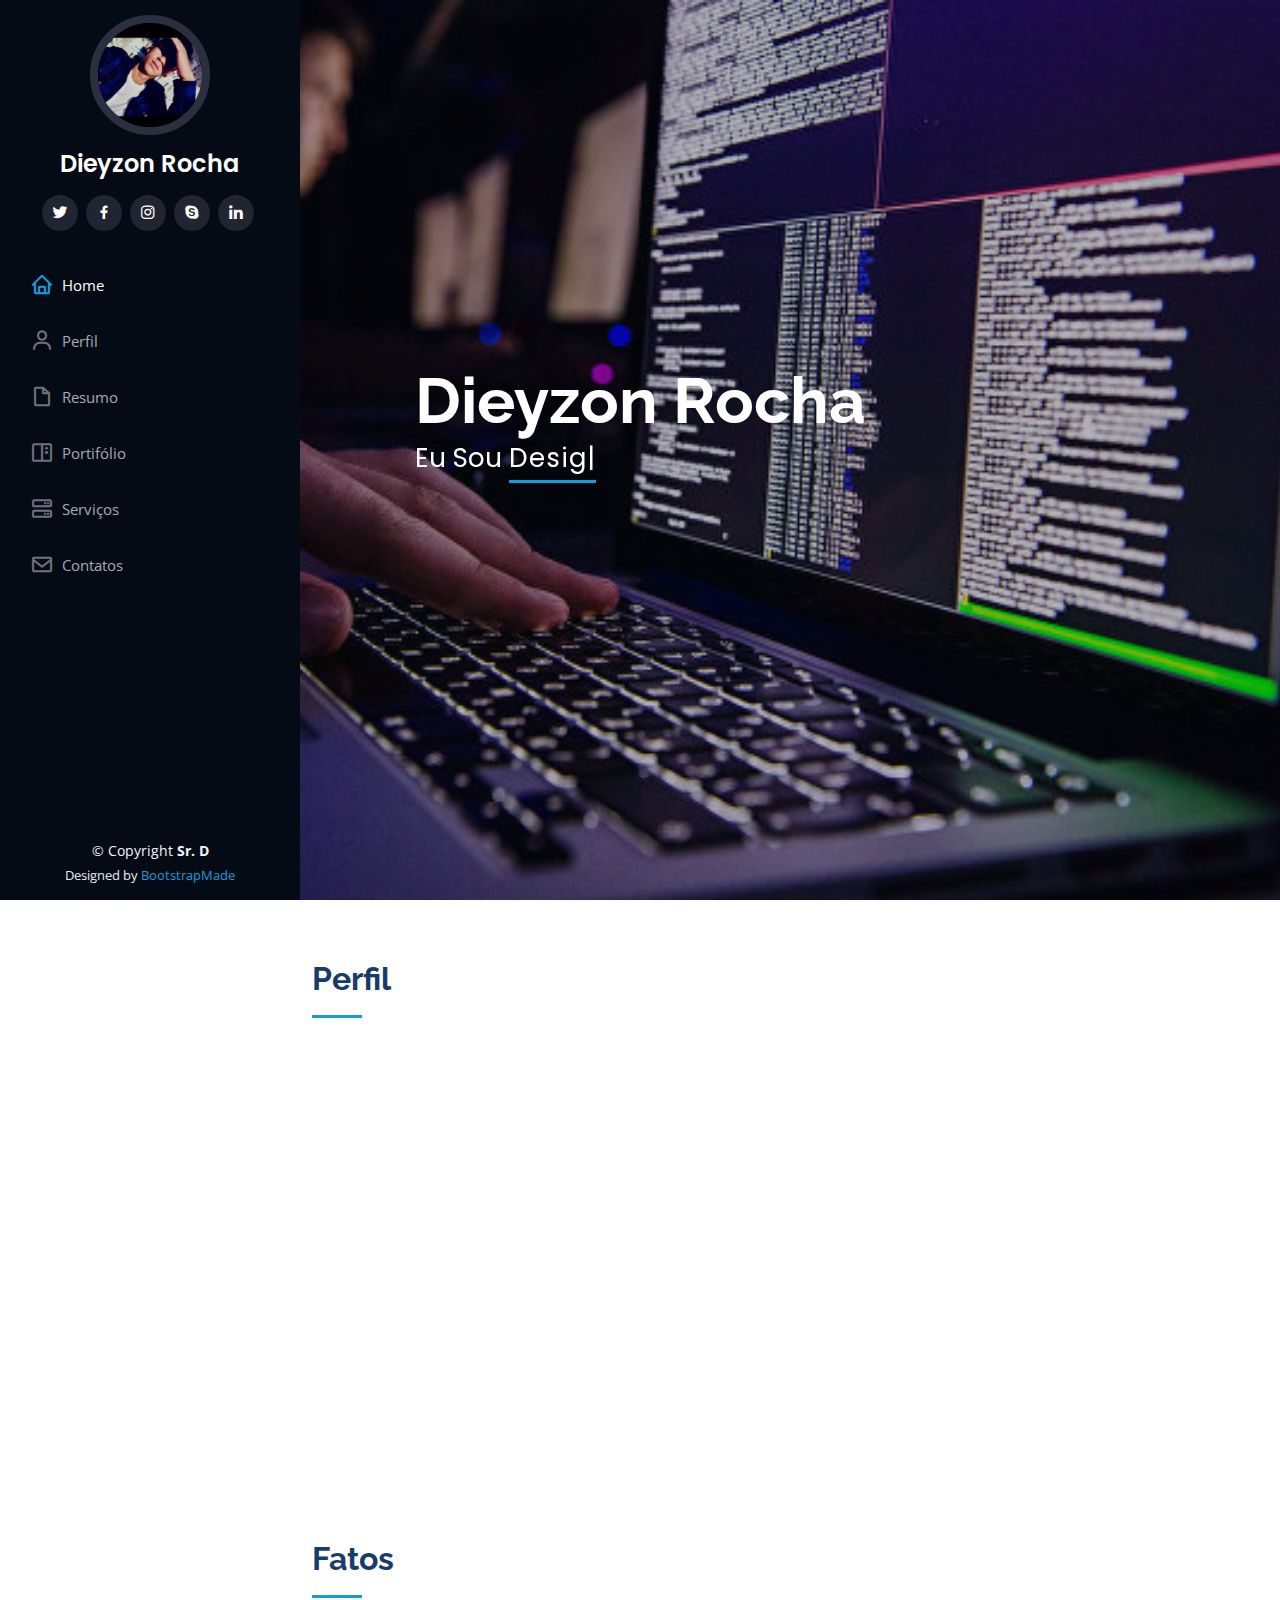
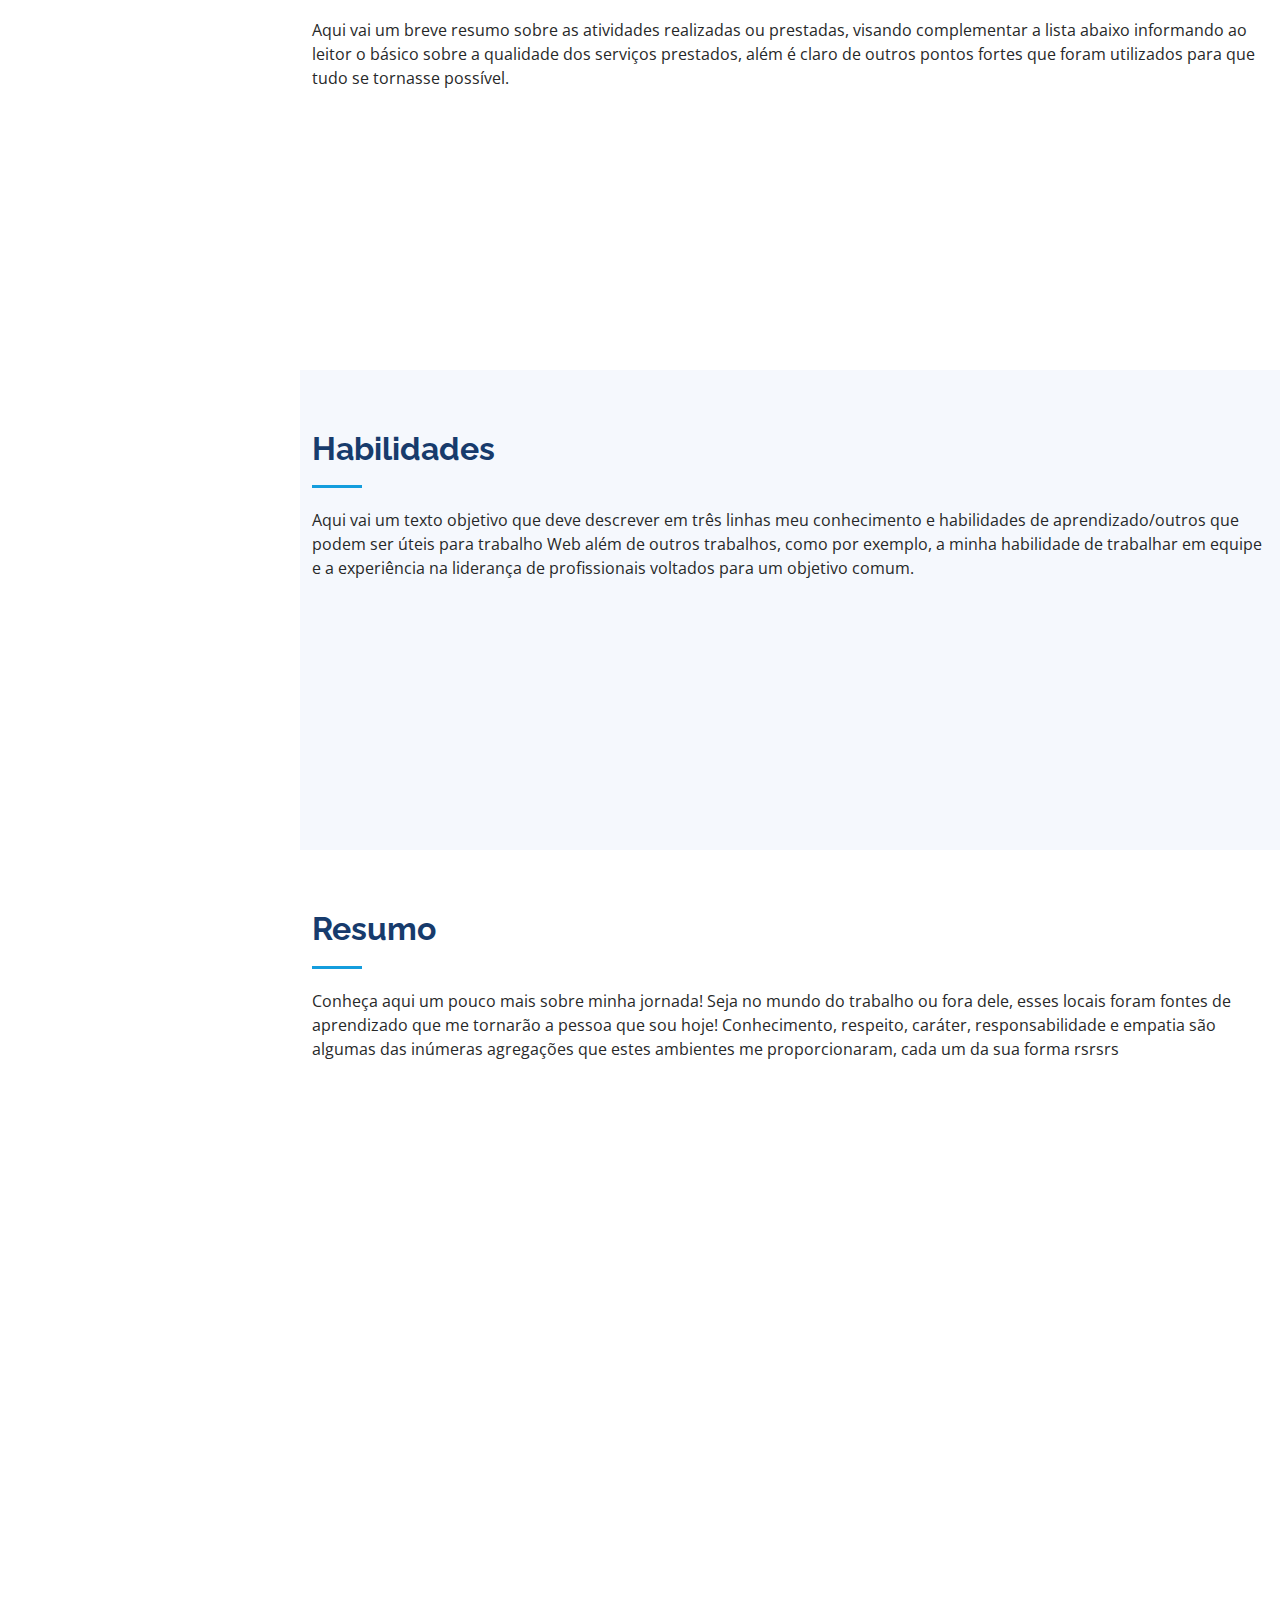
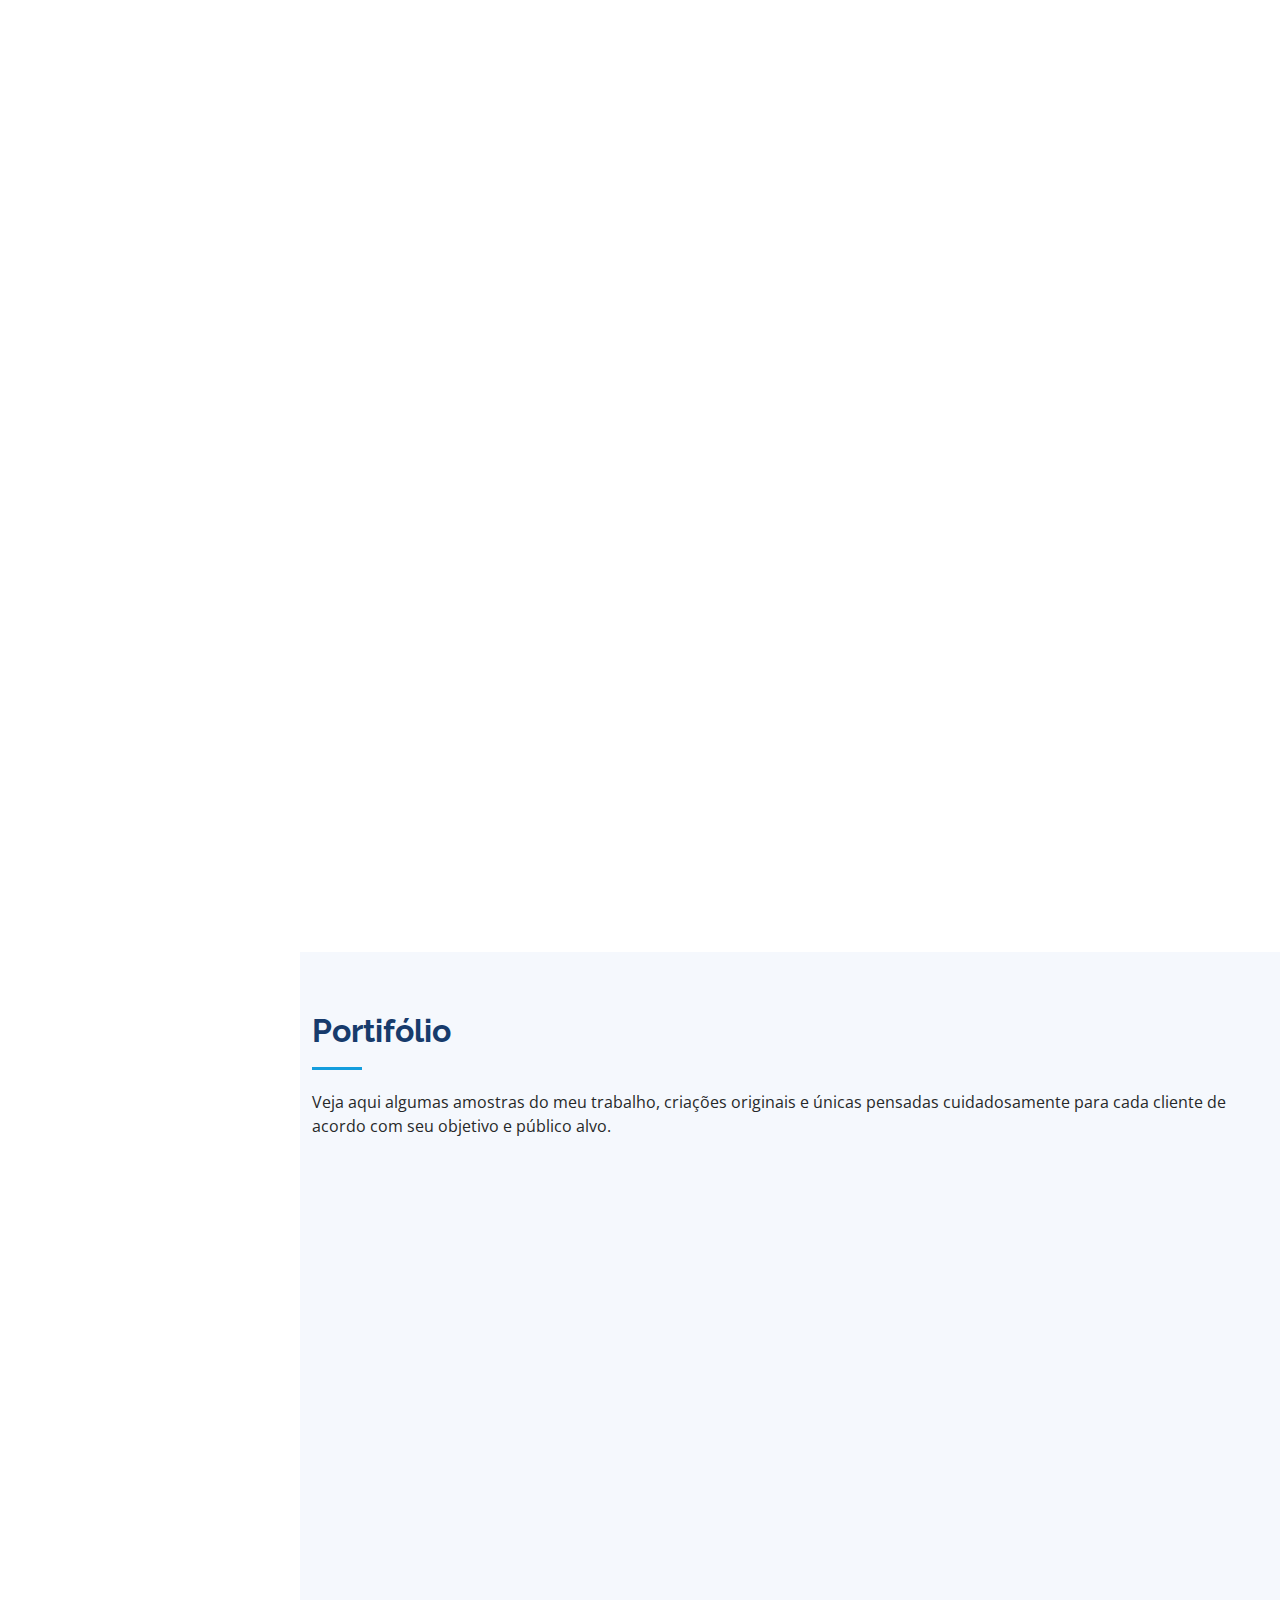
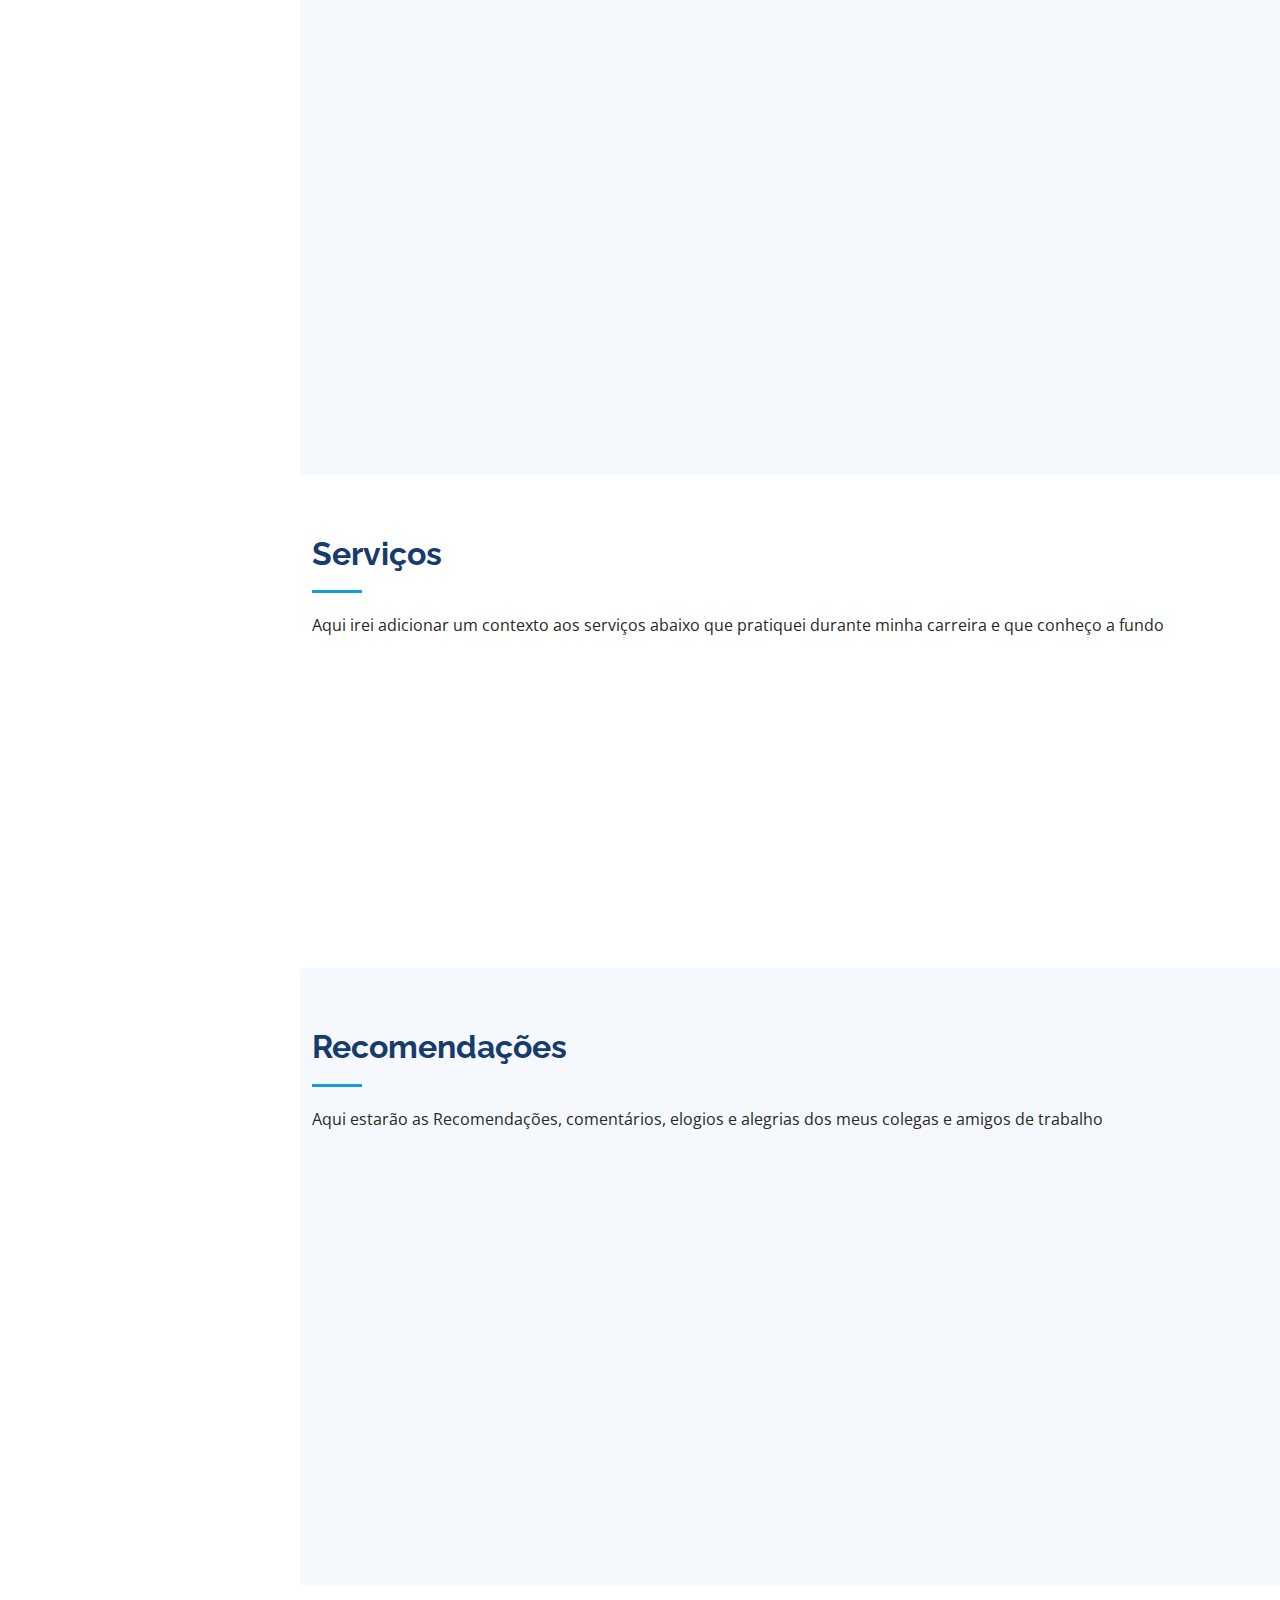
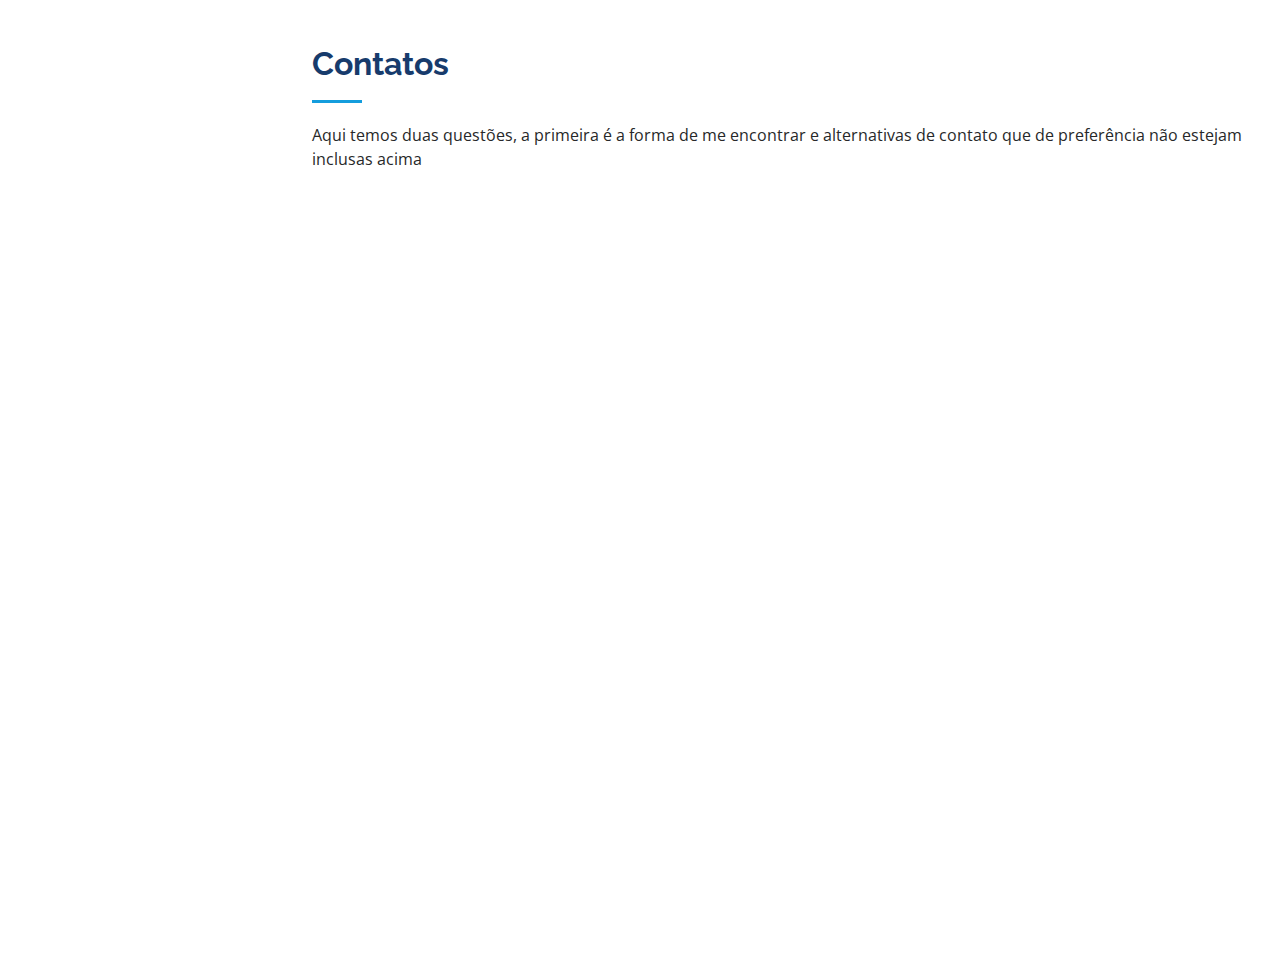
==== index.html @ 01ce3f2f "Update index.html" ====
<!DOCTYPE html>
<html lang="pt-br">

<head>
  <meta charset="utf-8">
  <meta content="width=device-width, initial-scale=1.0" name="viewport">

  <title>Portfolio - Sr. D</title>
  <meta content="" name="description">
  <meta content="" name="keywords">

  <!-- Favicons -->
  <link href="assets/img/favicon.png" rel="icon">
  <link href="assets/img/apple-touch-icon.png" rel="apple-touch-icon">

  <!-- Google Fonts -->
  <link href="https://fonts.googleapis.com/css?family=Open+Sans:300,300i,400,400i,600,600i,700,700i|Raleway:300,300i,400,400i,500,500i,600,600i,700,700i|Poppins:300,300i,400,400i,500,500i,600,600i,700,700i" rel="stylesheet">

  <!-- Vendor CSS Files -->
  <link href="assets/vendor/aos/aos.css" rel="stylesheet">
  <link href="assets/vendor/bootstrap/css/bootstrap.min.css" rel="stylesheet">
  <link href="assets/vendor/bootstrap-icons/bootstrap-icons.css" rel="stylesheet">
  <link href="assets/vendor/boxicons/css/boxicons.min.css" rel="stylesheet">
  <link href="assets/vendor/glightbox/css/glightbox.min.css" rel="stylesheet">
  <link href="assets/vendor/swiper/swiper-bundle.min.css" rel="stylesheet">

  <!-- Template Main CSS File -->
  <link href="assets/css/style.css" rel="stylesheet">

  <!-- =======================================================
  * Template Name: iPortfolio - v3.7.0
  * Template URL: https://bootstrapmade.com/iportfolio-bootstrap-portfolio-websites-template/
  * Author: BootstrapMade.com
  * License: https://bootstrapmade.com/license/
  ======================================================== -->
</head>

<body>

  <!-- ======= Mobile nav toggle button ======= -->
  <i class="bi bi-list mobile-nav-toggle d-xl-none"></i>

  <!-- ======= Header ======= -->
  <header id="header">
    <div class="d-flex flex-column">

      <div class="profile">
        <img src="assets/img/profile-img.jfif" alt="" class="img-fluid rounded-circle">
        <h1 class="text-light"><a href="index.html">Dieyzon Rocha</a></h1>
        <div class="social-links mt-3 text-center">
          <a href="#" class="twitter"><i class="bx bxl-twitter"></i></a>
          <a href="#" class="facebook"><i class="bx bxl-facebook"></i></a>
          <a href="#" class="instagram"><i class="bx bxl-instagram"></i></a>
          <a href="#" class="google-plus"><i class="bx bxl-skype"></i></a>
          <a href="#" class="linkedin"><i class="bx bxl-linkedin"></i></a>
        </div>
      </div>

      <nav id="navbar" class="nav-menu navbar">
        <ul>
          <li><a href="#hero" class="nav-link scrollto active"><i class="bx bx-home"></i> <span>Home</span></a></li>
          <li><a href="#about" class="nav-link scrollto"><i class="bx bx-user"></i> <span>Perfil</span></a></li>
          <li><a href="#resume" class="nav-link scrollto"><i class="bx bx-file-blank"></i> <span>Resumo</span></a></li>
          <li><a href="#portfolio" class="nav-link scrollto"><i class="bx bx-book-content"></i> <span>Portifólio</span></a></li>
          <li><a href="#services" class="nav-link scrollto"><i class="bx bx-server"></i> <span>Serviços</span></a></li>
          <li><a href="#contact" class="nav-link scrollto"><i class="bx bx-envelope"></i> <span>Contatos</span></a></li>
        </ul>
      </nav><!-- .nav-menu -->
    </div>
  </header><!-- End Header -->

  <!-- ======= Hero Section ======= -->
  <section id="hero" class="d-flex flex-column justify-content-center align-items-center">
    <div class="hero-container" data-aos="fade-in">
      <h1>Dieyzon Rocha</h1>
      <p>Eu Sou <span class="typed" data-typed-items="Designer, Programador, Freelancer, Fotográfo"></span></p>
    </div>
  </section><!-- End Hero -->

  <main id="main">

    <!-- ======= About Section ======= -->
    <section id="about" class="about">
      <div class="container">

        <div class="section-title">
          <h2>Perfil</h2>
          <p></p>
        </div>

        <div class="row">
          <div class="col-lg-4" data-aos="fade-right">
            <img src="assets/img/profile-img.jfif" class="img-fluid" alt="Profile">
          </div>
          <div class="col-lg-8 pt-4 pt-lg-0 content" data-aos="fade-left">
            <h3>UI/UX Designer &amp; Web Developer.</h3>
            <p class="fst-italic">
               Aqui vai um tópico sobre mim, algum ponto que vale ser resaltado ou objetivo 
            </p>
            <div class="row">
              <div class="col-lg-6">
                <ul>
                  <li><i class="bi bi-chevron-right"></i> <strong>Aniversário:</strong> <span>11 Jul 2000</span></li>
                  <li><i class="bi bi-chevron-right"></i> <strong>Website:</strong> <span>https://dieyzonrocha.github.io/DieyzonRocha/</span></li>
                  <li><i class="bi bi-chevron-right"></i> <strong>Telefone:</strong> <span>+55 61 99541 8162</span></li>
                  <li><i class="bi bi-chevron-right"></i> <strong>Cidade:</strong> <span>Brasilia-DF, BRA</span></li>
                </ul>
              </div>
              <div class="col-lg-6">
                <ul>
                  <li><i class="bi bi-chevron-right"></i> <strong>Idade:</strong> <span>21</span></li>
                  <li><i class="bi bi-chevron-right"></i> <strong>Grau:</strong> <span>Superior</span></li>
                  <li><i class="bi bi-chevron-right"></i> <strong>Email:</strong> <span>Dieyzon.rocha@gmail.com</span></li>
                  <li><i class="bi bi-chevron-right"></i> <strong>Freelancer:</strong> <span>Disponível</span></li>
                </ul>
              </div>
            </div>
            <p>
              Aqui vai um resumo sobre minha pessoa, algo que fique entre a linha do pessoal e profissional mas que seja impactante o suficiente
              para fazer com que a pessoa que esteja lendo tenha curiosidade em me conhecer melhor, tanto como pessoa quanto como profissional.
            </p>
          </div>
        </div>

      </div>
    </section><!-- End About Section -->

    <!-- ======= Facts Section ======= -->
    <section id="facts" class="facts">
      <div class="container">

        <div class="section-title">
          <h2>Fatos</h2>
          <p>Aqui vai um breve resumo sobre as atividades realizadas ou prestadas, visando complementar a lista abaixo 
            informando ao leitor o básico sobre a qualidade dos serviços prestados, 
            além é claro de outros pontos fortes que foram utilizados para que tudo se tornasse possível.
          </p>
        </div>

        <div class="row no-gutters">

          <div class="col-lg-3 col-md-6 d-md-flex align-items-md-stretch" data-aos="fade-up">
            <div class="count-box">
              <i class="bi bi-emoji-smile"></i>
              <span data-purecounter-start="0" data-purecounter-end="232" data-purecounter-duration="1" class="purecounter"></span>
              <p><strong>Clientes Atendidos</strong> no total se possível</p>
            </div>
          </div>

          <div class="col-lg-3 col-md-6 d-md-flex align-items-md-stretch" data-aos="fade-up" data-aos-delay="100">
            <div class="count-box">
              <i class="bi bi-journal-richtext"></i>
              <span data-purecounter-start="0" data-purecounter-end="21" data-purecounter-duration="1" class="purecounter"></span>
              <p><strong>Projetos</strong> quais tipos</p>
            </div>
          </div>

          <div class="col-lg-3 col-md-6 d-md-flex align-items-md-stretch" data-aos="fade-up" data-aos-delay="200">
            <div class="count-box">
              <i class="bi bi-headset"></i>
              <span data-purecounter-start="0" data-purecounter-end="5342" data-purecounter-duration="1" class="purecounter"></span>
              <p><strong>Horas de Suporte</strong> considerando todos os serviços</p>
            </div>
          </div>

          <div class="col-lg-3 col-md-6 d-md-flex align-items-md-stretch" data-aos="fade-up" data-aos-delay="300">
            <div class="count-box">
              <i class="bi bi-people"></i>
              <span data-purecounter-start="0" data-purecounter-end="12" data-purecounter-duration="1" class="purecounter"></span>
              <p><strong>Trabalhos concluídos</strong> web e outros</p>
            </div>
          </div>

        </div>

      </div>
    </section><!-- End Facts Section -->

    <!-- ======= Skills Section ======= -->
    <section id="skills" class="skills section-bg">
      <div class="container">

        <div class="section-title">
          <h2>Habilidades</h2>
          <p>Aqui vai um texto objetivo que deve descrever em três linhas meu conhecimento e habilidades de aprendizado/outros que podem ser úteis para trabalho Web
            além de outros trabalhos, como por exemplo, a minha habilidade de trabalhar em equipe e a experiência na liderança de profissionais voltados para um objetivo comum.
          </p>
        </div>

        <div class="row skills-content">

          <div class="col-lg-6" data-aos="fade-up">

            <div class="progress">
              <span class="skill">HTML <i class="val">100%</i></span>
              <div class="progress-bar-wrap">
                <div class="progress-bar" role="progressbar" aria-valuenow="100" aria-valuemin="0" aria-valuemax="100"></div>
              </div>
            </div>

            <div class="progress">
              <span class="skill">CSS <i class="val">90%</i></span>
              <div class="progress-bar-wrap">
                <div class="progress-bar" role="progressbar" aria-valuenow="90" aria-valuemin="0" aria-valuemax="100"></div>
              </div>
            </div>

            <div class="progress">
              <span class="skill">JavaScript <i class="val">65%</i></span>
              <div class="progress-bar-wrap">
                <div class="progress-bar" role="progressbar" aria-valuenow="65" aria-valuemin="0" aria-valuemax="100"></div>
              </div>
            </div>

          </div>

          <div class="col-lg-6" data-aos="fade-up" data-aos-delay="100">

            <div class="progress">
              <span class="skill">React<i class="val">80%</i></span>
              <div class="progress-bar-wrap">
                <div class="progress-bar" role="progressbar" aria-valuenow="80" aria-valuemin="0" aria-valuemax="100"></div>
              </div>
            </div>

            <div class="progress">
              <span class="skill">SQL/PHP <i class="val">40%</i></span>
              <div class="progress-bar-wrap">
                <div class="progress-bar" role="progressbar" aria-valuenow="40" aria-valuemin="0" aria-valuemax="100"></div>
              </div>
            </div>

            <div class="progress">
              <span class="skill">Gymp<i class="val">25%</i></span>
              <div class="progress-bar-wrap">
                <div class="progress-bar" role="progressbar" aria-valuenow="25" aria-valuemin="0" aria-valuemax="100"></div>
              </div>
            </div>

          </div>

        </div>

      </div>
    </section><!-- End Skills Section -->

    <!-- ======= Resume Section ======= -->
    <section id="resume" class="resume">
      <div class="container">

        <div class="section-title">
          <h2>Resumo</h2>
          <p>Conheça aqui um pouco mais sobre minha jornada! Seja no mundo do trabalho ou fora dele, esses locais foram fontes de aprendizado que me tornarão a pessoa que sou hoje!
            Conhecimento, respeito, caráter, responsabilidade e empatia são algumas das inúmeras agregações que estes ambientes me proporcionaram, cada um da sua forma rsrsrs
            
          </p>
        </div>

        <div class="row">
          <div class="col-lg-6" data-aos="fade-up">
            <h3 class="resume-title">Sumario</h3>
            <div class="resume-item pb-0">
              <h4>Dieyzon Rocha</h4>
              <p><em>Designer gráfico inovador e orientado a prazos, com mais de 3 anos de experiência projetando e desenvolvendo material de marketing digital/impresso centrado no usuário, desde o conceito inicial até a entrega final e polida" Ou algo assim</em></p>
              <ul>
                <li>SGAN 601 NORTE, Brasília - DF, BR</li>
                <li>(11) 99541-8162</li>
                <li>Dieyzon.rocha@gmail.com</li>
              </ul>
            </div>

            <h3 class="resume-title">Graduação</h3>
            <div class="resume-item">
              <h4>Ensino Superior &amp; Técnico</h4>
              <h5>2020 - 2023</h5>
              <p><em>Universidade Paulista - UNIP, Brasília, DF</em></p>
              <p>Cursando Análise e desenvolvendo de sistemas na UNIP - SP</p>
            </div>
            <div class="resume-item">
              <h4>Formação Profissional em Suporte Técnico &amp; Segurança de Redes</h4>
              <h5>2015 - 2017</h5>
              <p><em>Instituto Saber de educação, Brasília, DF</em></p>
              <p>Resumo básico sobre o aprendizado e as experiências vividas neste ambiente de aprendizado</p>
            </div>
            <div class="resume-item">
              <h4>Empreendedorismo &amp; Análise de mercado</h4>
              <h5>2010 - 2014</h5>
              <p><em>Mi, Rochester, NY</em></p>
              <p>Resumo básico sobre o aprendizado e as experiências vividas neste ambiente de aprendizado</p>
            </div>
          </div>
          <div class="col-lg-6" data-aos="fade-up" data-aos-delay="100">
            <h3 class="resume-title">Experiência Profissional</h3>
            <div class="resume-item">
              <h4>Técnico de produção</h4>
              <h5>2022 - Present</h5>
              <p><em>ATP Technology, Brasília, BR</em></p>
              <ul>
                <li>Sou responsável pelo monitoramento e suporte técnico de diversos "serviços/projetos" como COMP, SIAP, ICondutor e Parcele na hora - PNH</li>
                <li>Auxilio no reparo, organização e configuração dos servidores da empresa</li>
                <li>Monitoramento dos serviços COMP e SIAP, Suporte técnico nos servidores, Análise, 
                  desenvolvimento, help desk e treinamentos dentro dos programas ICondutor e PNH</li>
                <li>controle de patrimonial, parametrização de taxas, treinamentos, aquisição, envio, manutenção e controle de todos os equipamentos das unidades de
                  atendimento presencial, teste de integrações e monitoramento de transações</li>
              </ul>
            </div>
            <div class="resume-item">
              <h4>Help Desk</h4>
              <h5>2019 à 2021</h5>
              <p><em>Especialista em Suporte Técnico</em></p>
              <ul>
                <li>Realizar todo tipo de serviço que envolva computadores, montar, desmontar, reparar, condigurar e deixar o produto funcionando. </li> 
                <li> Realizar a compra, controle e acompanhamento de todos os equipamentos da área.</li>
                <li> Realizar acessos remotos sempre que necessário para solucionar problemas apresentados pelos programas e sistemas instalados em todos os pdv's de atendimento presencial espalhados pelo mundo.</li>
              </ul>
            </div>
            <div class="resume-item">
              <h4>Especialista em Suporte técnico</h4>
              <h5>2017 - 2018</h5>
              <p><em>Fundação Hemocento de Brasília - FHB, Brasília, BR</em></p>
              <ul>
                <li>Desenvolvi inúmeros programas de marketing (logotipos, folhetos, infográficos, apresentações e anúncios).</li>
                <li>Gerenciei até 5 projetos ou tarefas em um determinado momento sob pressão</li>
                <li>Recomendado e consultado por clientes sobre melhores e mais adequados componentes de hardware e software para diversos fins</li>
                <li>Criei mais de 10 apresentações e propostas orçamentárias por mês para a diretoria considerando diversos eventos</li>
              </ul>
            </dv>

          </div>
        </div>

      </div>
    </section><!-- End Resume Section -->

    <!-- ======= Portfolio Section ======= -->
    <section id="portfolio" class="portfolio section-bg">
      <div class="container">

        <div class="section-title">
          <h2>Portifólio</h2>
          <p>Veja aqui algumas amostras do meu trabalho, criações originais e únicas pensadas cuidadosamente para cada cliente de acordo com seu objetivo e público alvo.</p>
        </div>

        <div class="row" data-aos="fade-up">
          <div class="col-lg-12 d-flex justify-content-center">
            <ul id="portfolio-flters">
              <li data-filter="*" class="filter-active">TUDO</li>
              <li data-filter=".filter-app">Web Sites</li>
              <li data-filter=".filter-card">Landing Page's</li>
              <li data-filter=".filter-web">Formulários</li>
            </ul>
          </div>
        </div>

        <div class="row portfolio-container" data-aos="fade-up" data-aos-delay="100">

          <div class="col-lg-4 col-md-6 portfolio-item filter-app">
            <div class="portfolio-wrap">
              <img src="assets/img/portfolio/portfolio-1.jpg" class="img-fluid" alt="">
              <div class="portfolio-links">
                <a href="assets/img/portfolio/portfolio-1.jpg" data-gallery="portfolioGallery" class="portfolio-lightbox" title="App 1"><i class="bx bx-plus"></i></a>
                <a href="portfolio-details.html" title="Venha conhecer!"><i class="bx bx-link"></i></a>
              </div>
            </div>
          </div>

          <div class="col-lg-4 col-md-6 portfolio-item filter-web">
            <div class="portfolio-wrap">
              <img src="assets/img/portfolio/portfolio-2.jpg" class="img-fluid" alt="">
              <div class="portfolio-links">
                <a href="assets/img/portfolio/portfolio-2.jpg" data-gallery="portfolioGallery" class="portfolio-lightbox" title="Web 3"><i class="bx bx-plus"></i></a>
                <a href="portfolio-details.html" title="Se encante!"><i class="bx bx-link"></i></a>
              </div>
            </div>
          </div>

          <div class="col-lg-4 col-md-6 portfolio-item filter-app">
            <div class="portfolio-wrap">
              <img src="assets/img/portfolio/portfolio-3.jpg" class="img-fluid" alt="">
              <div class="portfolio-links">
                <a href="assets/img/portfolio/portfolio-3.jpg" data-gallery="portfolioGallery" class="portfolio-lightbox" title="App 2"><i class="bx bx-plus"></i></a>
                <a href="portfolio-details.html" title="Veja mais a fundo!"><i class="bx bx-link"></i></a>
              </div>
            </div>
          </div>

          <div class="col-lg-4 col-md-6 portfolio-item filter-card">
            <div class="portfolio-wrap">
              <img src="assets/img/portfolio/portfolio-4.jpg" class="img-fluid" alt="">
              <div class="portfolio-links">
                <a href="assets/img/portfolio/portfolio-4.jpg" data-gallery="portfolioGallery" class="portfolio-lightbox" title="Card 2"><i class="bx bx-plus"></i></a>
                <a href="portfolio-details.html" title="Surpreenda-se!"><i class="bx bx-link"></i></a>
              </div>
            </div>
          </div>

          <div class="col-lg-4 col-md-6 portfolio-item filter-web">
            <div class="portfolio-wrap">
              <img src="assets/img/portfolio/portfolio-5.jpg" class="img-fluid" alt="">
              <div class="portfolio-links">
                <a href="assets/img/portfolio/portfolio-5.jpg" data-gallery="portfolioGallery" class="portfolio-lightbox" title="Web 2"><i class="bx bx-plus"></i></a>
                <a href="portfolio-details.html" title="Devo clicar ?"><i class="bx bx-link"></i></a>
              </div>
            </div>
          </div>

          <div class="col-lg-4 col-md-6 portfolio-item filter-app">
            <div class="portfolio-wrap">
              <img src="assets/img/portfolio/portfolio-6.jpg" class="img-fluid" alt="">
              <div class="portfolio-links">
                <a href="assets/img/portfolio/portfolio-6.jpg" data-gallery="portfolioGallery" class="portfolio-lightbox" title="App 3"><i class="bx bx-plus"></i></a>
                <a href="portfolio-details.html" title="Gostou desse ?"><i class="bx bx-link"></i></a>
              </div>
            </div>
          </div>

          <div class="col-lg-4 col-md-6 portfolio-item filter-card">
            <div class="portfolio-wrap">
              <img src="assets/img/portfolio/portfolio-7.jpg" class="img-fluid" alt="">
              <div class="portfolio-links">
                <a href="assets/img/portfolio/portfolio-7.jpg" data-gallery="portfolioGallery" class="portfolio-lightbox" title="Card 1"><i class="bx bx-plus"></i></a>
                <a href="portfolio-details.html" title="Interessante..."><i class="bx bx-link"></i></a>
              </div>
            </div>
          </div>

          <div class="col-lg-4 col-md-6 portfolio-item filter-card">
            <div class="portfolio-wrap">
              <img src="assets/img/portfolio/portfolio-8.jpg" class="img-fluid" alt="">
              <div class="portfolio-links">
                <a href="assets/img/portfolio/portfolio-8.jpg" data-gallery="portfolioGallery" class="portfolio-lightbox" title="Card 3"><i class="bx bx-plus"></i></a>
                <a href="portfolio-details.html" title="Tire sua dúvida"><i class="bx bx-link"></i></a>
              </div>
            </div>
          </div>

          <div class="col-lg-4 col-md-6 portfolio-item filter-web">
            <div class="portfolio-wrap">
              <img src="assets/img/portfolio/portfolio-9.jpg" class="img-fluid" alt="">
              <div class="portfolio-links">
                <a href="assets/img/portfolio/portfolio-9.jpg" data-gallery="portfolioGallery" class="portfolio-lightbox" title="Web 3"><i class="bx bx-plus"></i></a>
                <a href="portfolio-details.html" title="Gosta do que vê ?"><i class="bx bx-link"></i></a>
              </div>
            </div>
          </div>

        </div>

      </div>
    </section><!-- End Portfolio Section -->

    <!-- ======= Services Section ======= -->
    <section id="services" class="services">
      <div class="container">

        <div class="section-title">
          <h2>Serviços</h2>
          <p>Aqui irei adicionar um contexto aos serviços abaixo que pratiquei durante minha carreira e que conheço a fundo</p>
        </div>

        <div class="row">
          <div class="col-lg-4 col-md-6 icon-box" data-aos="fade-up">
            <div class="icon"><i class="bi bi-briefcase"></i></div>
            <h4 class="title"><a href="">Serviço prestado</a></h4>
            <p class="description">Descrição das atividades específicas ligadas a esse serviço</p>
          </div>
          <div class="col-lg-4 col-md-6 icon-box" data-aos="fade-up" data-aos-delay="100">
            <div class="icon"><i class="bi bi-card-checklist"></i></div>
            <h4 class="title"><a href="">Dolor Sitema</a></h4>
            <p class="description">Descrição das atividades específicas ligadas a esse serviço</p>
          </div>
          <div class="col-lg-4 col-md-6 icon-box" data-aos="fade-up" data-aos-delay="200">
            <div class="icon"><i class="bi bi-bar-chart"></i></div>
            <h4 class="title"><a href="">Sed ut perspiciatis</a></h4>
            <p class="description">Descrição das atividades específicas ligadas a esse serviço</p>
          </div>
          <div class="col-lg-4 col-md-6 icon-box" data-aos="fade-up" data-aos-delay="300">
            <div class="icon"><i class="bi bi-binoculars"></i></div>
            <h4 class="title"><a href="">Magni Dolores</a></h4>
            <p class="description">Descrição das atividades específicas ligadas a esse serviço</p>
          </div>
          <div class="col-lg-4 col-md-6 icon-box" data-aos="fade-up" data-aos-delay="400">
            <div class="icon"><i class="bi bi-brightness-high"></i></div>
            <h4 class="title"><a href="">Nemo Enim</a></h4>
            <p class="description">Descrição das atividades específicas ligadas a esse serviço</p>
          </div>
          <div class="col-lg-4 col-md-6 icon-box" data-aos="fade-up" data-aos-delay="500">
            <div class="icon"><i class="bi bi-calendar4-week"></i></div>
            <h4 class="title"><a href="">Eiusmod Tempor</a></h4>
            <p class="description">Descrição das atividades específicas ligadas a esse serviço</p>
          </div>
        </div>

      </div>
    </section><!-- End Services Section -->

    <!-- ======= Testimonials Section ======= -->
    <section id="testimonials" class="testimonials section-bg">
      <div class="container">

        <div class="section-title">
          <h2>Recomendações</h2>
          <p>Aqui estarão as Recomendações, comentários, elogios e alegrias dos meus colegas e amigos de trabalho</p>
        </div>

        <div class="testimonials-slider swiper" data-aos="fade-up" data-aos-delay="100">
          <div class="swiper-wrapper">

            <div class="swiper-slide">
              <div class="testimonial-item" data-aos="fade-up">
                <p>
                  <i class="bx bxs-quote-alt-left quote-icon-left"></i>
                  Aqui vai a avaliação da pessoa sobre meu trabalho
                  <i class="bx bxs-quote-alt-right quote-icon-right"></i>
                </p>
                <img src="assets/img/testimonials/Moí-1.jpg" class="testimonial-img" alt="">
                <h3>Moises Alves</h3>
                <h4>Ceo &amp; Syon</h4>
              </div>
            </div><!-- End testimonial item -->

            <div class="swiper-slide">
              <div class="testimonial-item" data-aos="fade-up" data-aos-delay="100">
                <p>
                  <i class="bx bxs-quote-alt-left quote-icon-left"></i>
                  Aqui vai a avaliação da pessoa sobre meu trabalho
                  <i class="bx bxs-quote-alt-right quote-icon-right"></i>
                </p>
                <img src="assets/img/testimonials/testimonials-2.jpg" class="testimonial-img" alt="">
                <h3>Sara Wilsson</h3>
                <h4>Designer</h4>
              </div>
            </div><!-- End testimonial item -->

            <div class="swiper-slide">
              <div class="testimonial-item" data-aos="fade-up" data-aos-delay="200">
                <p>
                  <i class="bx bxs-quote-alt-left quote-icon-left"></i>
                  Aqui vai a avaliação da pessoa sobre meu trabalho
                  <i class="bx bxs-quote-alt-right quote-icon-right"></i>
                </p>
                <img src="assets/img/testimonials/testimonials-3.jpg" class="testimonial-img" alt="">
                <h3>Jena Karlis</h3>
                <h4>Store Owner</h4>
              </div>
            </div><!-- End testimonial item -->

            <div class="swiper-slide">
              <div class="testimonial-item" data-aos="fade-up" data-aos-delay="300">
                <p>
                  <i class="bx bxs-quote-alt-left quote-icon-left"></i>
                  Aqui vai a avaliação da pessoa sobre meu trabalho
                  <i class="bx bxs-quote-alt-right quote-icon-right"></i>
                </p>
                <img src="assets/img/testimonials/testimonials-4.jpg" class="testimonial-img" alt="">
                <h3>Matt Brandon</h3>
                <h4>Freelancer</h4>
              </div>
            </div><!-- End testimonial item -->

            <div class="swiper-slide">
              <div class="testimonial-item" data-aos="fade-up" data-aos-delay="400">
                <p>
                  <i class="bx bxs-quote-alt-left quote-icon-left"></i>
                  Aqui vai a avaliação da pessoa sobre meu trabalho
                  <i class="bx bxs-quote-alt-right quote-icon-right"></i>
                </p>
                <img src="assets/img/testimonials/testimonials-5.jpg" class="testimonial-img" alt="">
                <h3>John Larson</h3>
                <h4>Entrepreneur</h4>
              </div>
            </div><!-- End testimonial item -->

          </div>
          <div class="swiper-pagination"></div>
        </div>

      </div>
    </section><!-- End Testimonials Section -->

    <!-- ======= Contact Section ======= -->
    <section id="contact" class="contact">
      <div class="container">

        <div class="section-title">
          <h2>Contatos</h2>
          <p>Aqui temos duas questões, a primeira é a forma de me encontrar e alternativas de contato que de preferência não estejam inclusas acima</p>
        </div>

        <div class="row" data-aos="fade-in">

          <div class="col-lg-5 d-flex align-items-stretch">
            <div class="info">
              <div class="address">
                <i class="bi bi-geo-alt"></i>
                <h4>Endereço:</h4>
                <p>A108 Adam Street, New York, NY 535022</p>
              </div>

              <div class="email">
                <i class="bi bi-envelope"></i>
                <h4>Email:</h4>
                <p>dieyzon.rocha@gmail.com</p>
              </div>

              <div class="phone">
                <i class="bi bi-phone"></i>
                <h4>Cell:</h4>
                <p>+55 61 99541 8162</p>
              </div>

              <iframe src="https://www.google.com/maps/embed?pb=!1m14!1m8!1m3!1d12097.433213460943!2d-74.0062269!3d40.7101282!3m2!1i1024!2i768!4f13.1!3m3!1m2!1s0x0%3A0xb89d1fe6bc499443!2sDowntown+Conference+Center!5e0!3m2!1smk!2sbg!4v1539943755621" frameborder="0" style="border:0; width: 100%; height: 290px;" allowfullscreen></iframe>
            </div>

          </div>

          <div class="col-lg-7 mt-5 mt-lg-0 d-flex align-items-stretch">
            <form action="forms/contact.php" method="post" role="form" class="php-email-form">
              <div class="row">
                <div class="form-group col-md-6">
                  <label for="name">Seu Nome</label>
                  <input type="text" name="name" class="form-control" id="name" required>
                </div>
                <div class="form-group col-md-6">
                  <label for="name">Seu Email</label>
                  <input type="email" class="form-control" name="email" id="email" required>
                </div>
              </div>
              <div class="form-group">
                <label for="name">Assunto</label>
                <input type="text" class="form-control" name="subject" id="subject" required>
              </div>
              <div class="form-group">
                <label for="name">Mensagem</label>
                <textarea class="form-control" name="message" rows="10" required></textarea>
              </div>
              <div class="my-3">
                <div class="loading">Carregando</div>
                <div class="error-message"></div>
                <div class="sent-message">Sua mensagem foi enviada. Gratidão!</div>
              </div>
              <div class="text-center"><button type="submit">Enviar Mensagem</button></div>
            </form>
          </div>

        </div>

      </div>
    </section><!-- End Contact Section -->

  </main><!-- End #main -->

  <!-- ======= Footer ======= -->
  <footer id="footer">
    <div class="container">
      <div class="copyright">
        &copy; Copyright <strong><span>Sr. D</span></strong>
      </div>
      <div class="credits">
        <!-- All the links in the footer should remain intact. -->
        <!-- You can delete the links only if you purchased the pro version. -->
        <!-- Licensing information: https://bootstrapmade.com/license/ -->
        <!-- Purchase the pro version with working PHP/AJAX contact form: https://bootstrapmade.com/iportfolio-bootstrap-portfolio-websites-template/ -->
        Designed by <a href="https://bootstrapmade.com/">BootstrapMade</a>
      </div>
    </div>
  </footer><!-- End  Footer -->

  <a href="#" class="back-to-top d-flex align-items-center justify-content-center"><i class="bi bi-arrow-up-short"></i></a>

  <!-- Vendor JS Files -->
  <script src="assets/vendor/purecounter/purecounter.js"></script>
  <script src="assets/vendor/aos/aos.js"></script>
  <script src="assets/vendor/bootstrap/js/bootstrap.bundle.min.js"></script>
  <script src="assets/vendor/glightbox/js/glightbox.min.js"></script>
  <script src="assets/vendor/isotope-layout/isotope.pkgd.min.js"></script>
  <script src="assets/vendor/swiper/swiper-bundle.min.js"></script>
  <script src="assets/vendor/typed.js/typed.min.js"></script>
  <script src="assets/vendor/waypoints/noframework.waypoints.js"></script>
  <script src="assets/vendor/php-email-form/validate.js"></script>

  <!-- Template Main JS File -->
  <script src="assets/js/main.js"></script>

</body>

</html>
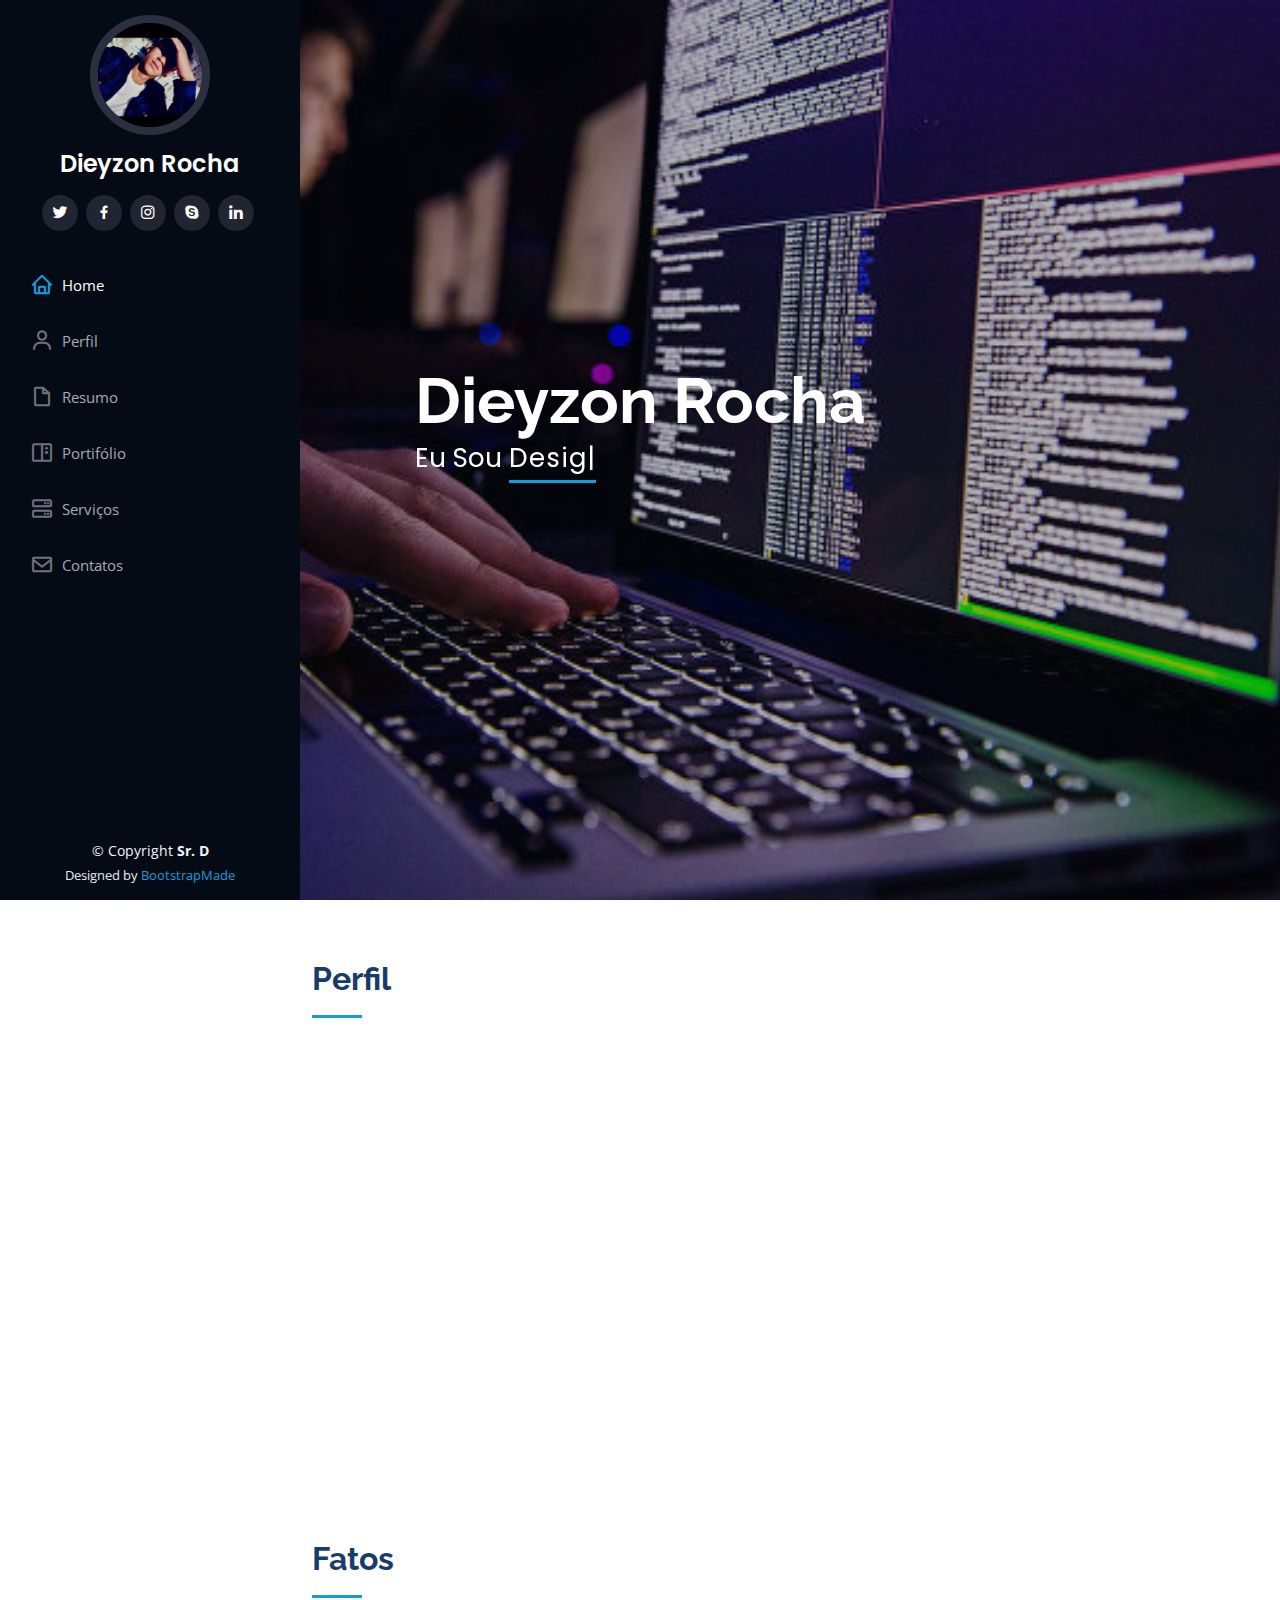
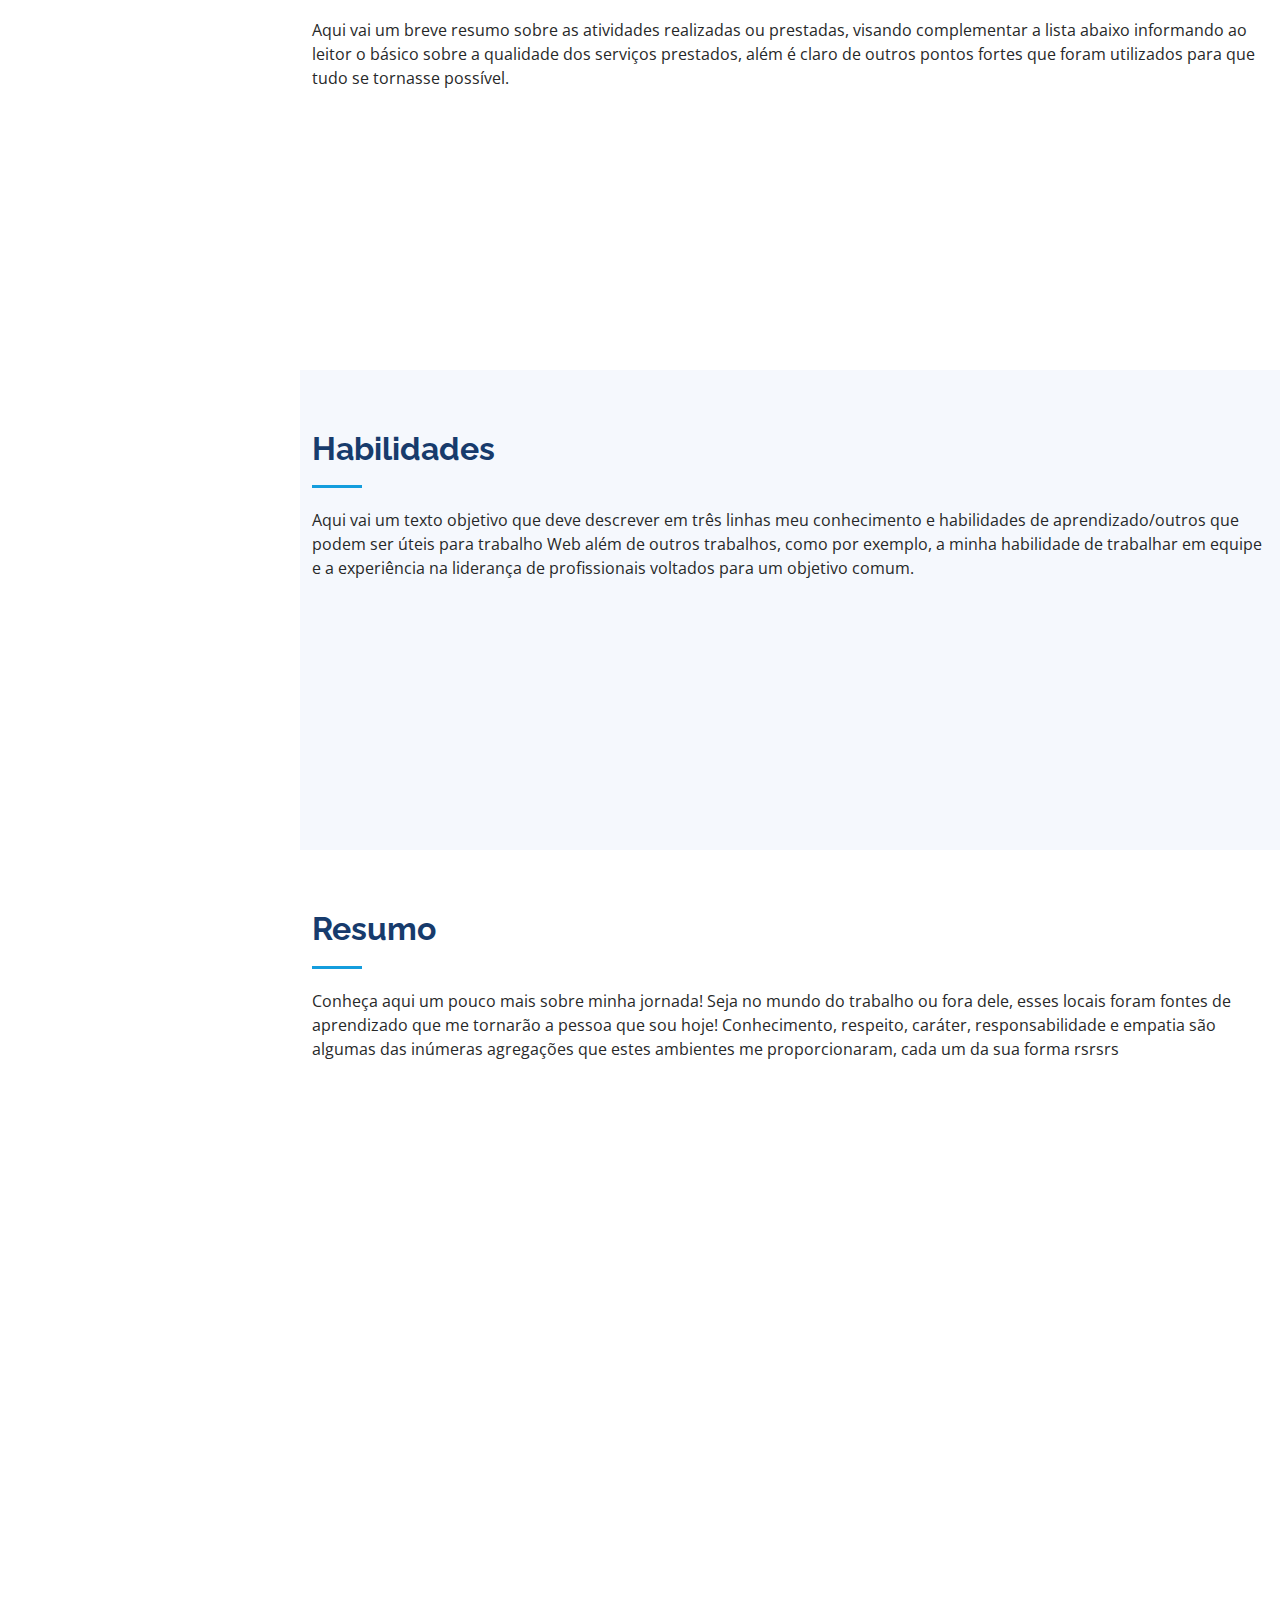
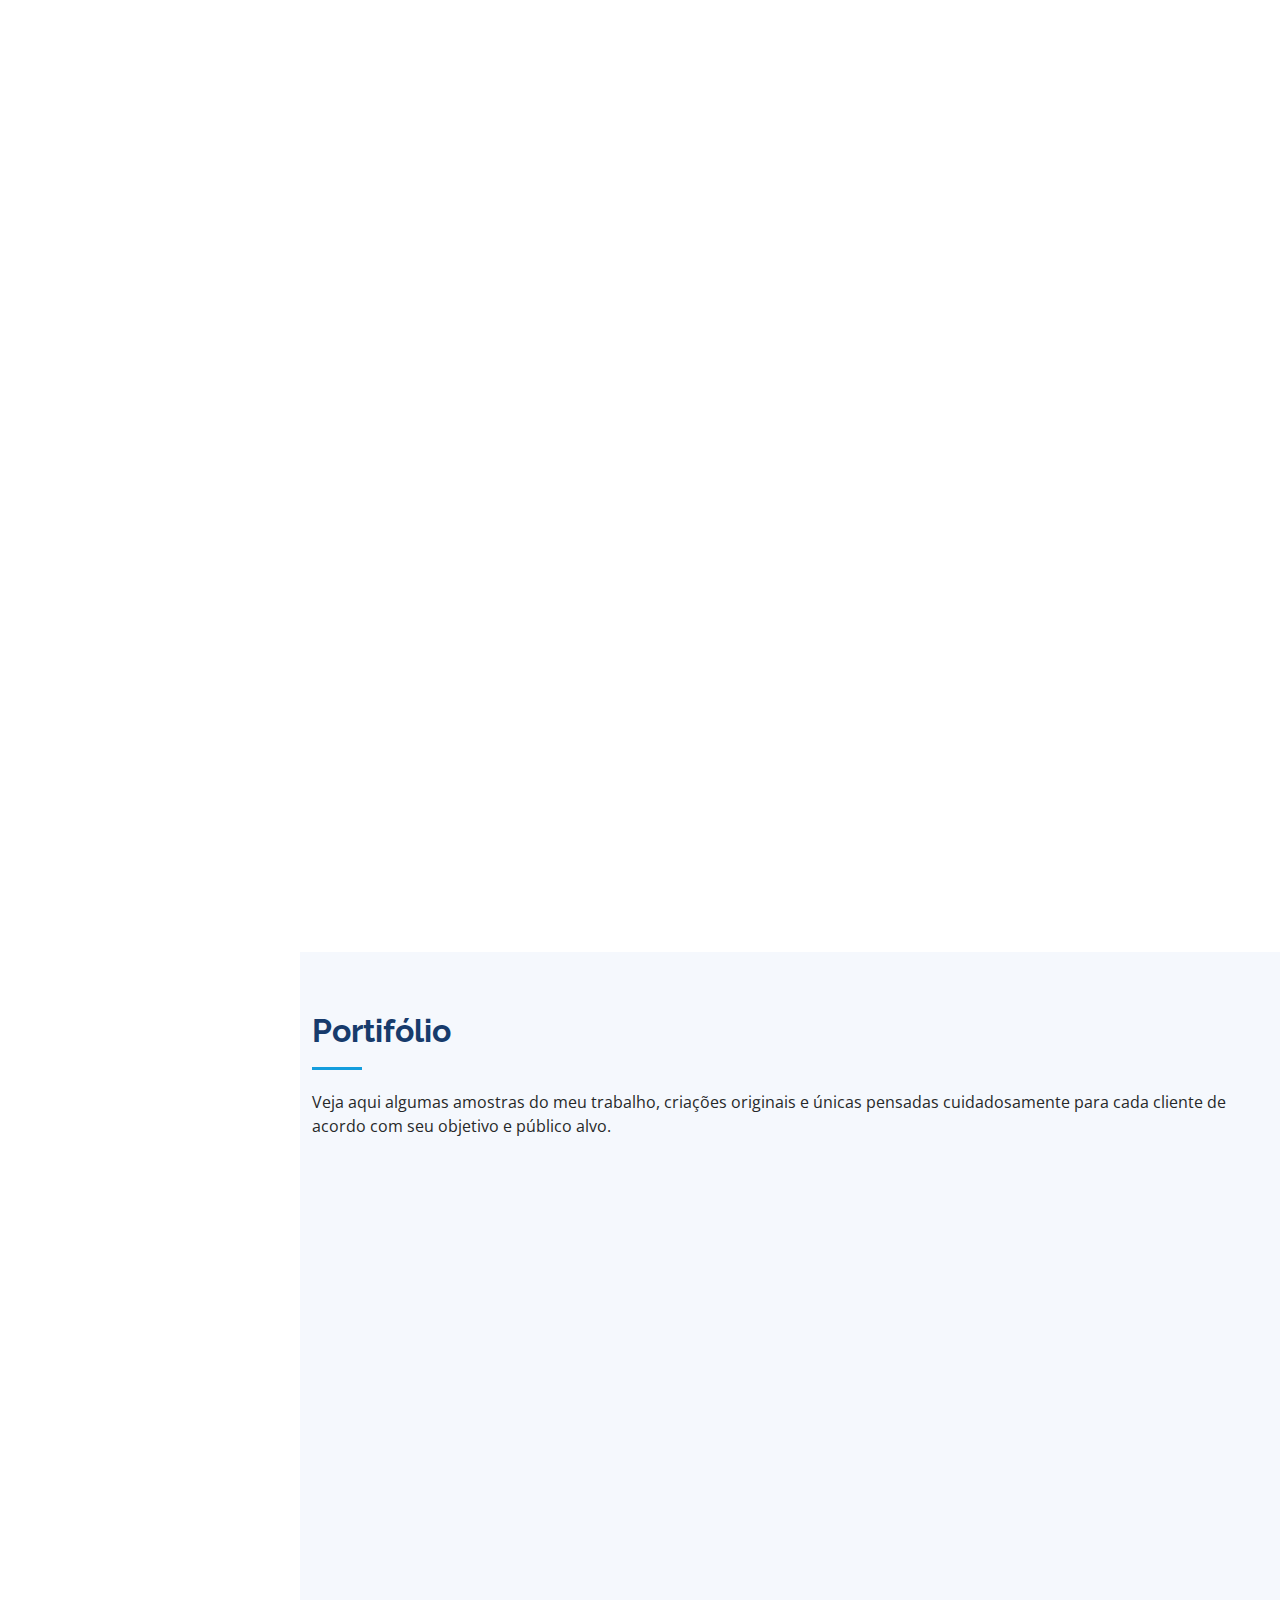
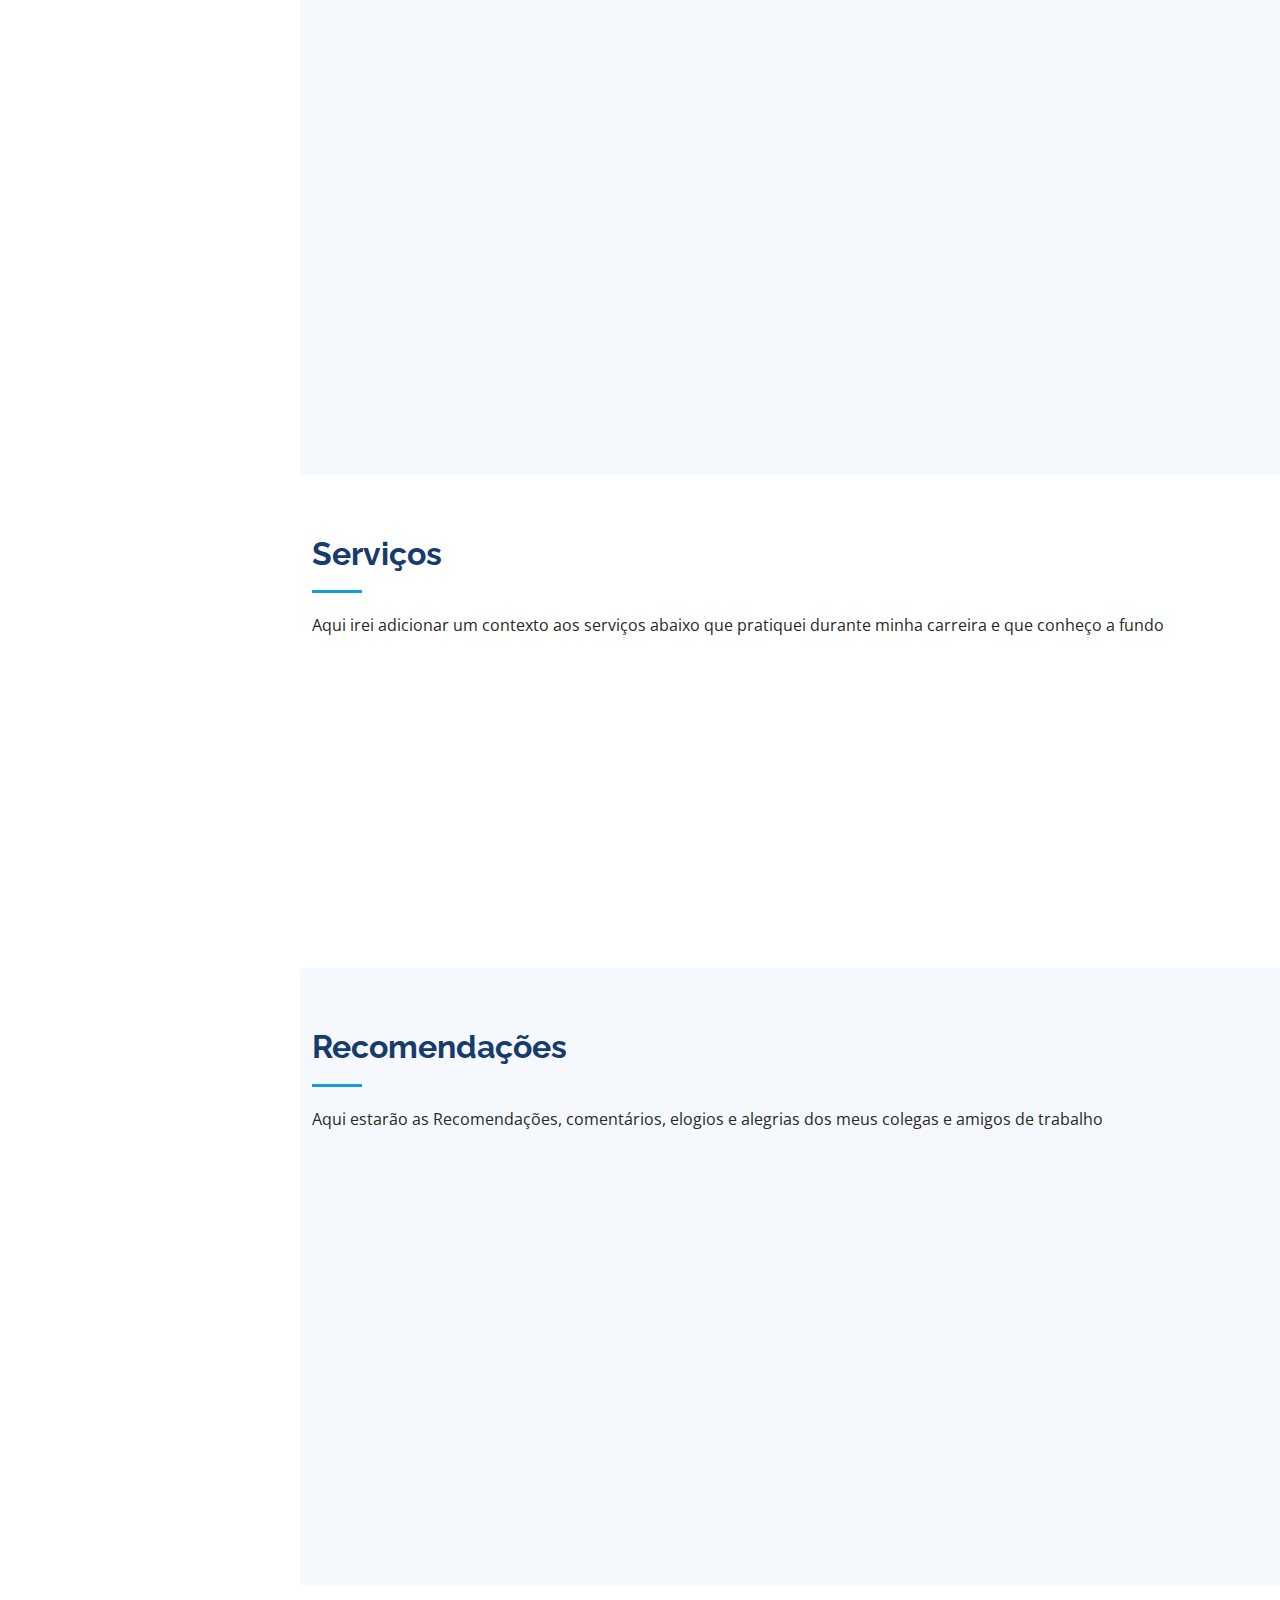
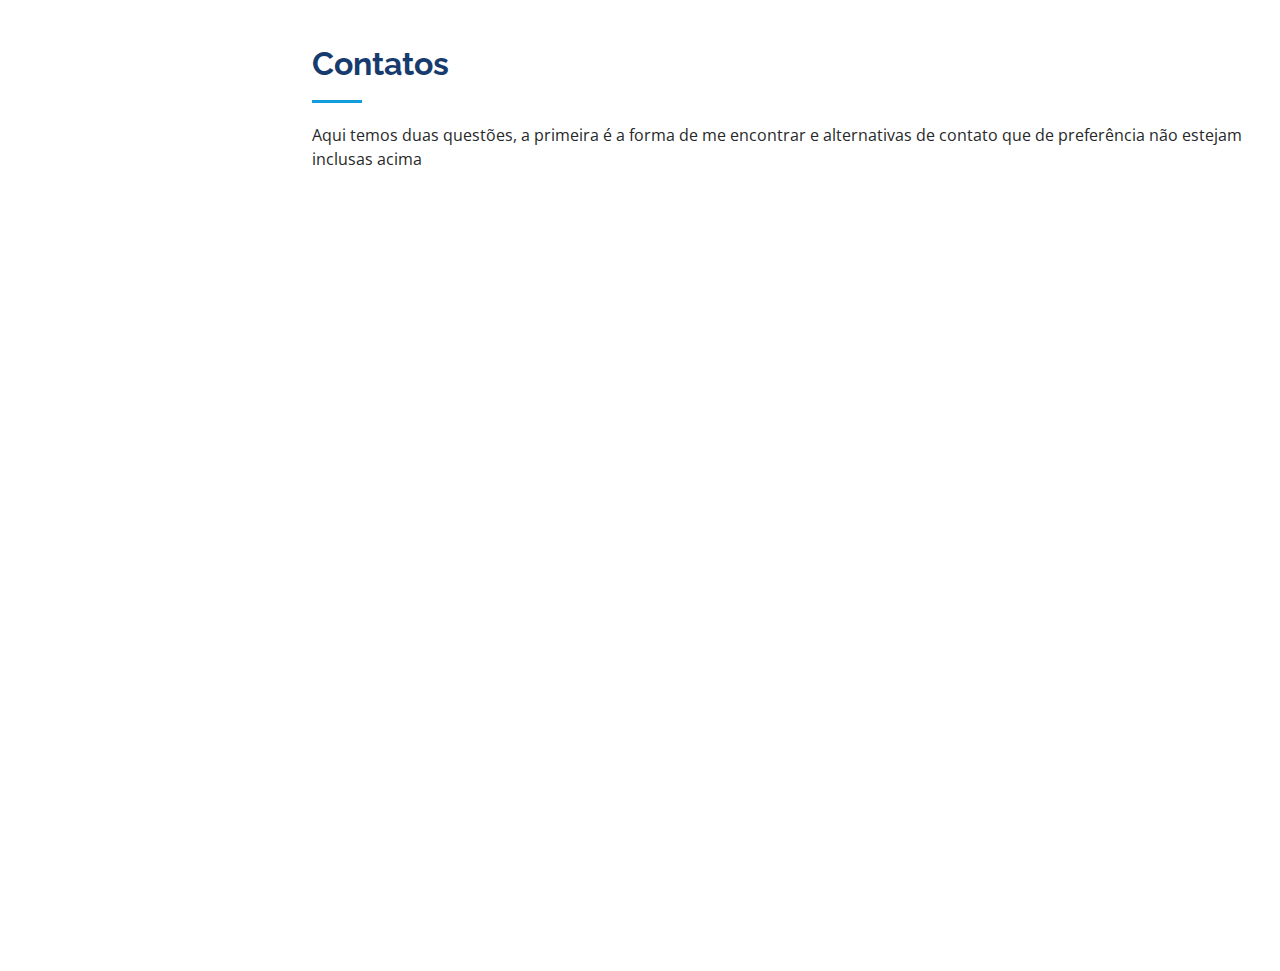
==== commit 2004ea04: "Update index.html" ====
--- a/index.html
+++ b/index.html
@@ -261,9 +261,9 @@
             <h3 class="resume-title">Sumario</h3>
             <div class="resume-item pb-0">
               <h4>Dieyzon Rocha</h4>
-              <p><em>Designer gráfico inovador e orientado a prazos, com mais de 3 anos de experiência projetando e desenvolvendo material de marketing digital/impresso centrado no usuário, desde o conceito inicial até a entrega final e polida" Ou algo assim</em></p>
+              <p><em>Especialista em realizar treinamentos inovadores e orientados a prazos, com mais de 3 anos de experiência projetando e desenvolvendo material de orientação centrado nos colaboradores!"</em></p>
               <ul>
-                <li>SGAN 601 NORTE, Brasília - DF, BR</li>
+                <li>ATP Tecnologia - SGAN Quadra 601 Conjunto 1 - Asa Norte, Brasília - DF</li>
                 <li>(11) 99541-8162</li>
                 <li>Dieyzon.rocha@gmail.com</li>
               </ul>
@@ -285,7 +285,7 @@
             <div class="resume-item">
               <h4>Empreendedorismo &amp; Análise de mercado</h4>
               <h5>2010 - 2014</h5>
-              <p><em>Mi, Rochester, NY</em></p>
+              <p><em>Microsoft Learning - EAD</em></p>
               <p>Resumo básico sobre o aprendizado e as experiências vividas neste ambiente de aprendizado</p>
             </div>
           </div>
@@ -593,8 +593,8 @@
             <div class="info">
               <div class="address">
                 <i class="bi bi-geo-alt"></i>
-                <h4>Endereço:</h4>
-                <p>A108 Adam Street, New York, NY 535022</p>
+                <h4>Endereço: SGAN Quadra 601 Conjunto 1 - Asa Norte, Brasília - DF</h4>
+                <p></p>
               </div>
 
               <div class="email">
@@ -609,7 +609,7 @@
                 <p>+55 61 99541 8162</p>
               </div>
 
-              <iframe src="https://www.google.com/maps/embed?pb=!1m14!1m8!1m3!1d12097.433213460943!2d-74.0062269!3d40.7101282!3m2!1i1024!2i768!4f13.1!3m3!1m2!1s0x0%3A0xb89d1fe6bc499443!2sDowntown+Conference+Center!5e0!3m2!1smk!2sbg!4v1539943755621" frameborder="0" style="border:0; width: 100%; height: 290px;" allowfullscreen></iframe>
+              <iframe src="https://www.google.com.br/maps/@-15.7842063,-47.9133544,3a,75y,90t/data=!3m8!1e2!3m6!1sAF1QipNmPUWWyTHzLQr4f3vXVcXYgLfAMq01CDSMpj48!2e10!3e12!6shttps:%2F%2Flh5.googleusercontent.com%2Fp%2FAF1QipNmPUWWyTHzLQr4f3vXVcXYgLfAMq01CDSMpj48%3Dw203-h152-k-no!7i1000!8i749" frameborder="0" style="border:0; width: 100%; height: 290px;" allowfullscreen></iframe>
             </div>
 
           </div>
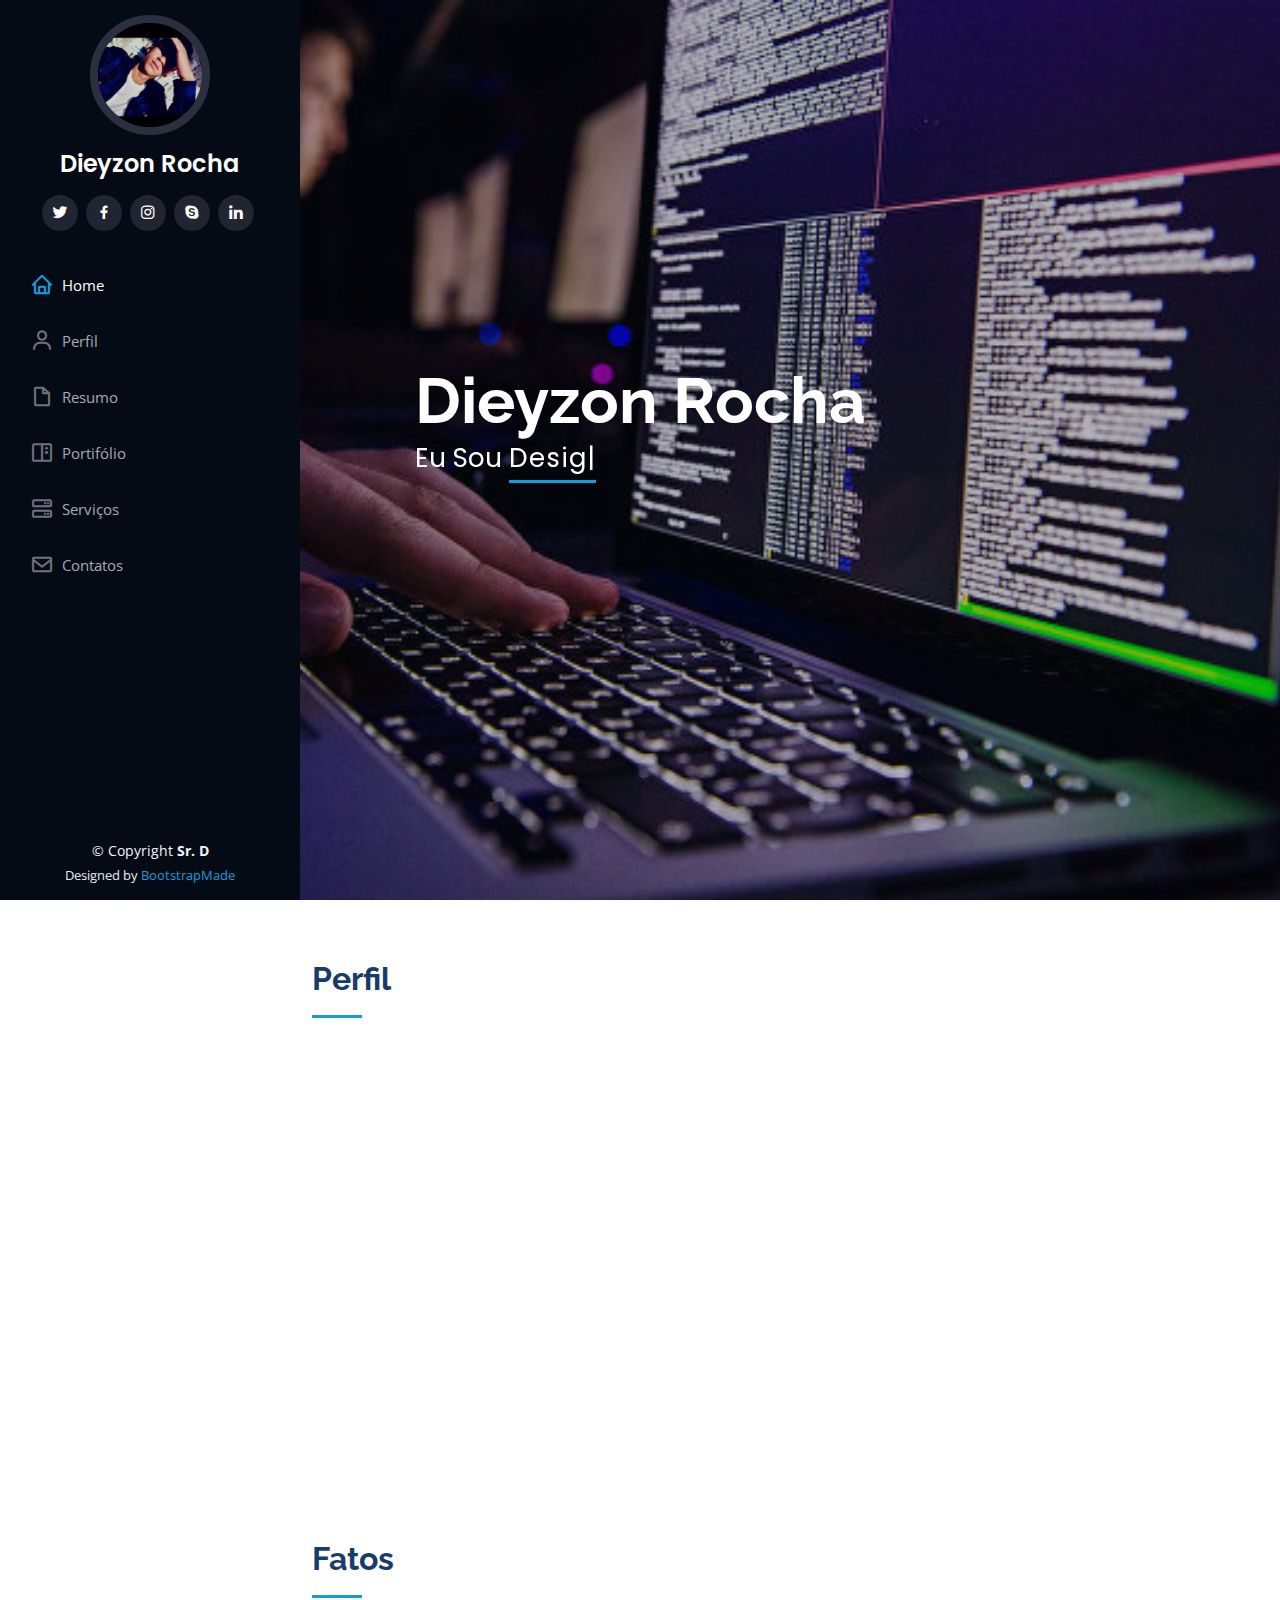
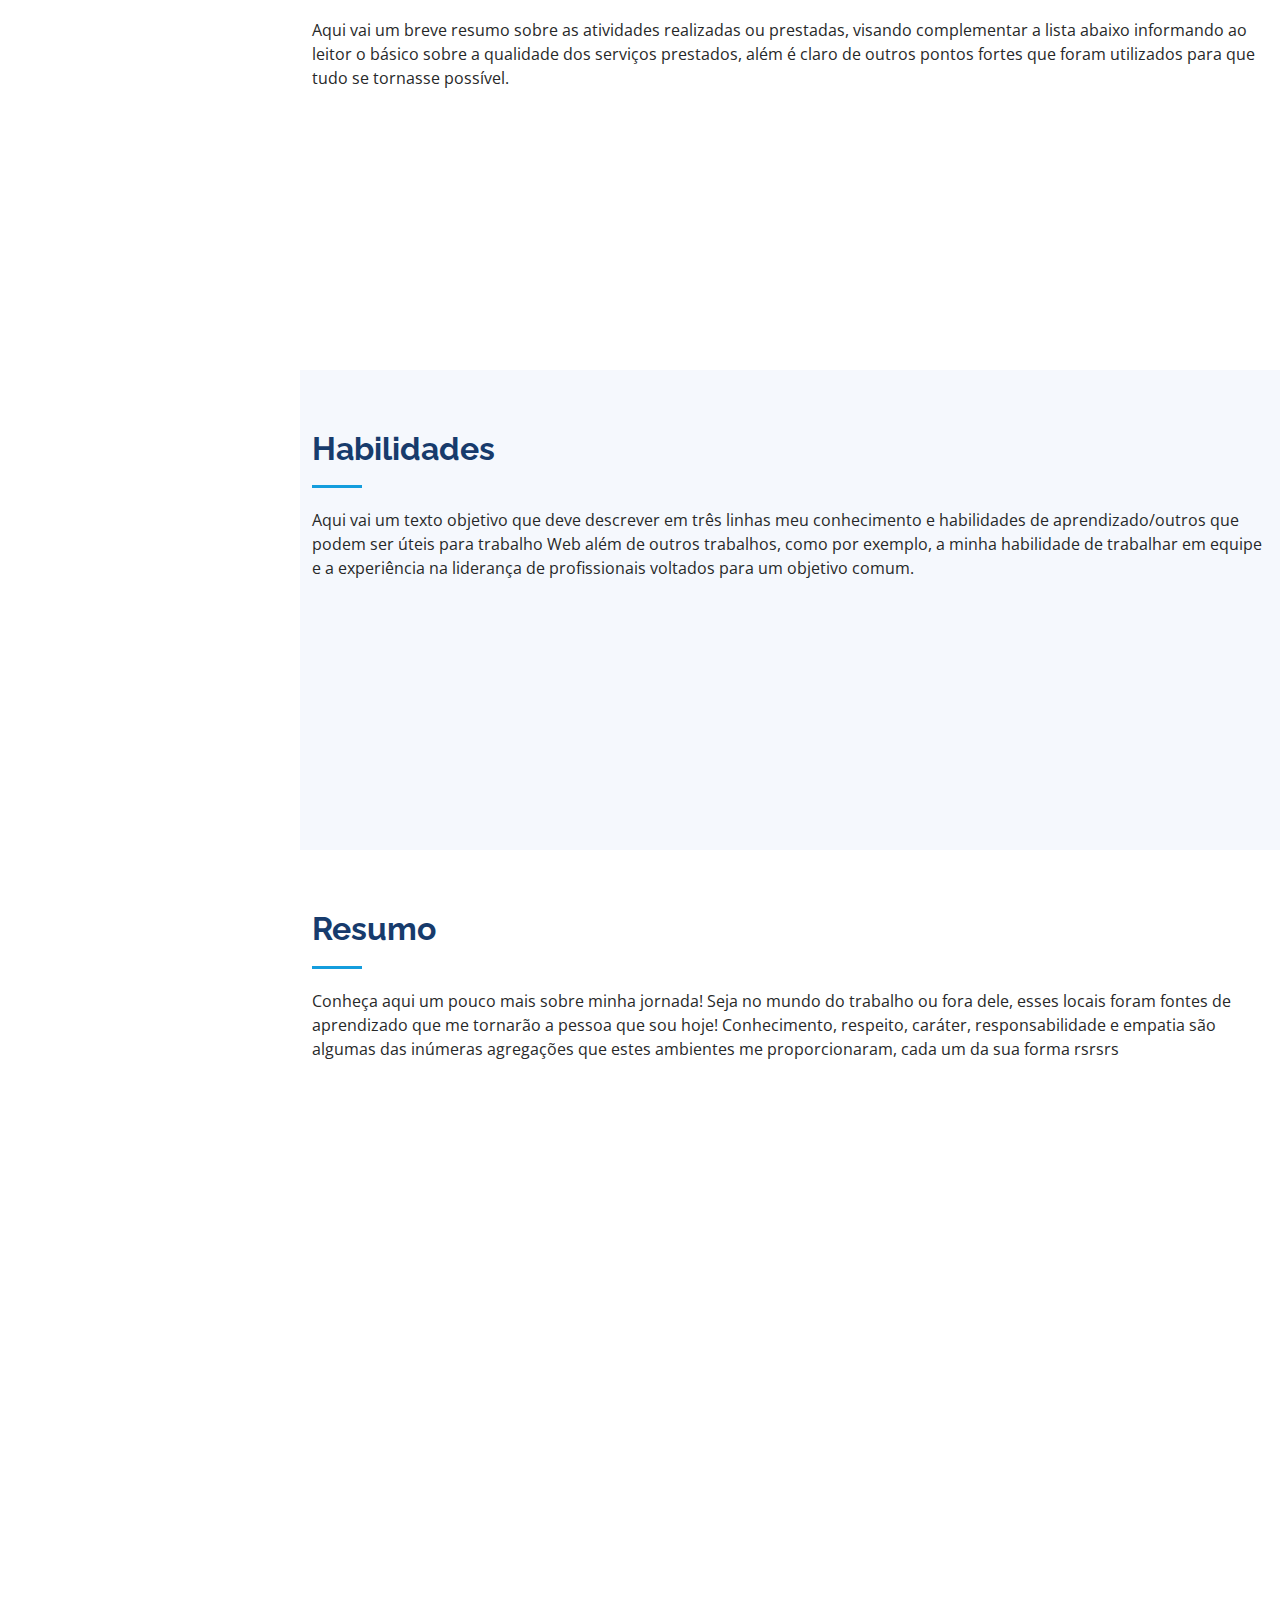
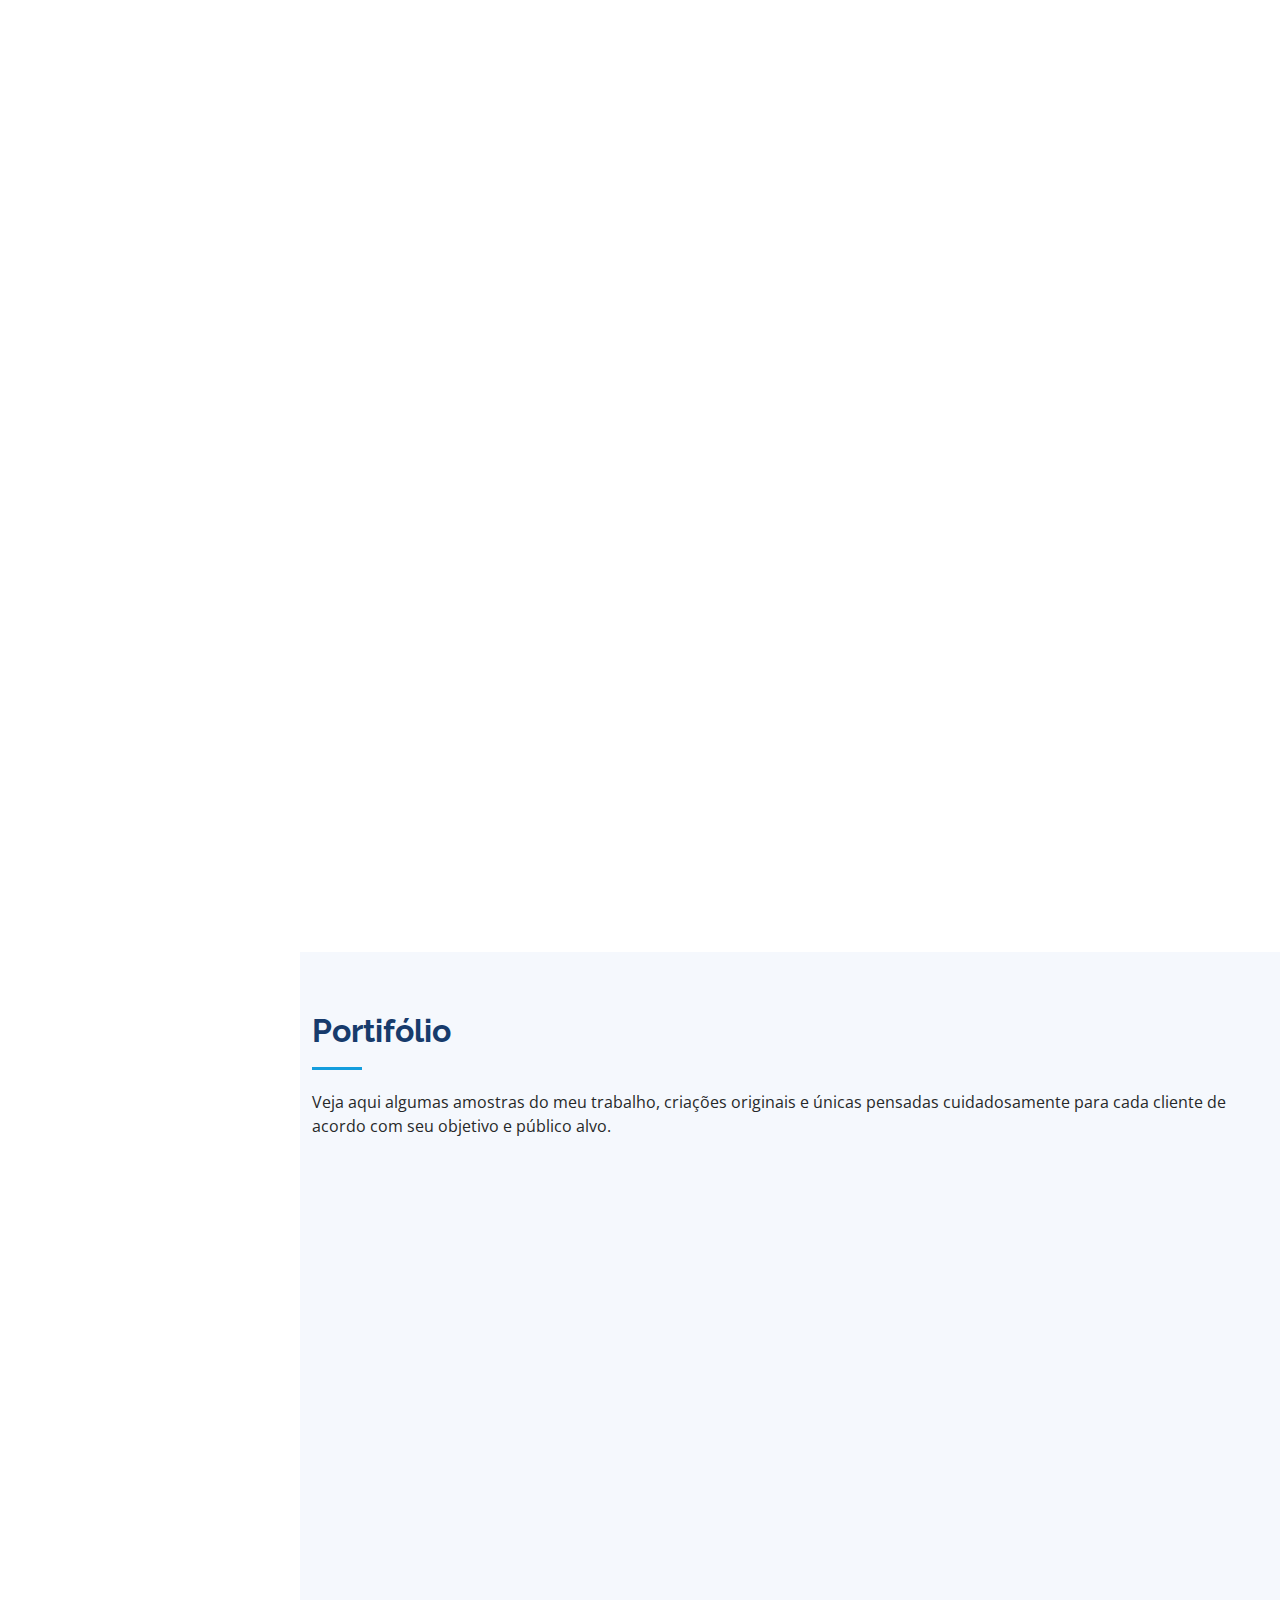
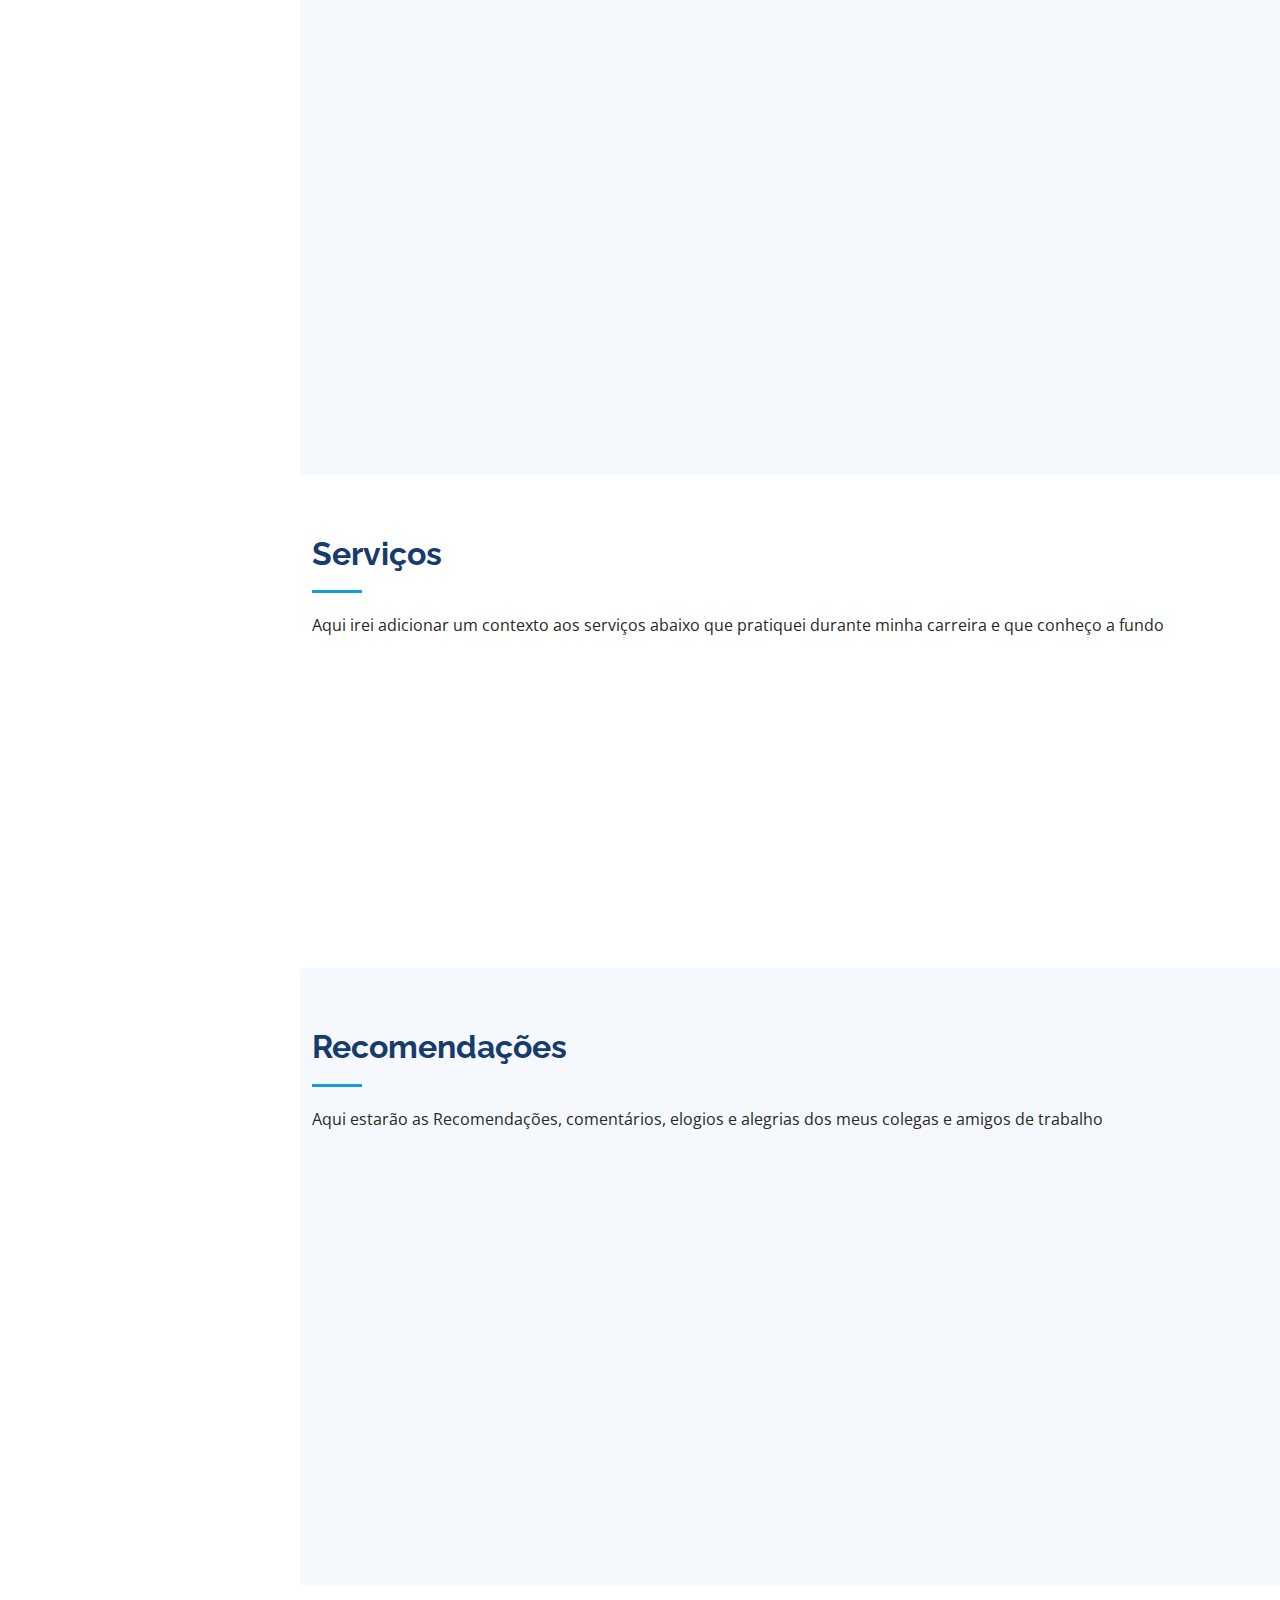
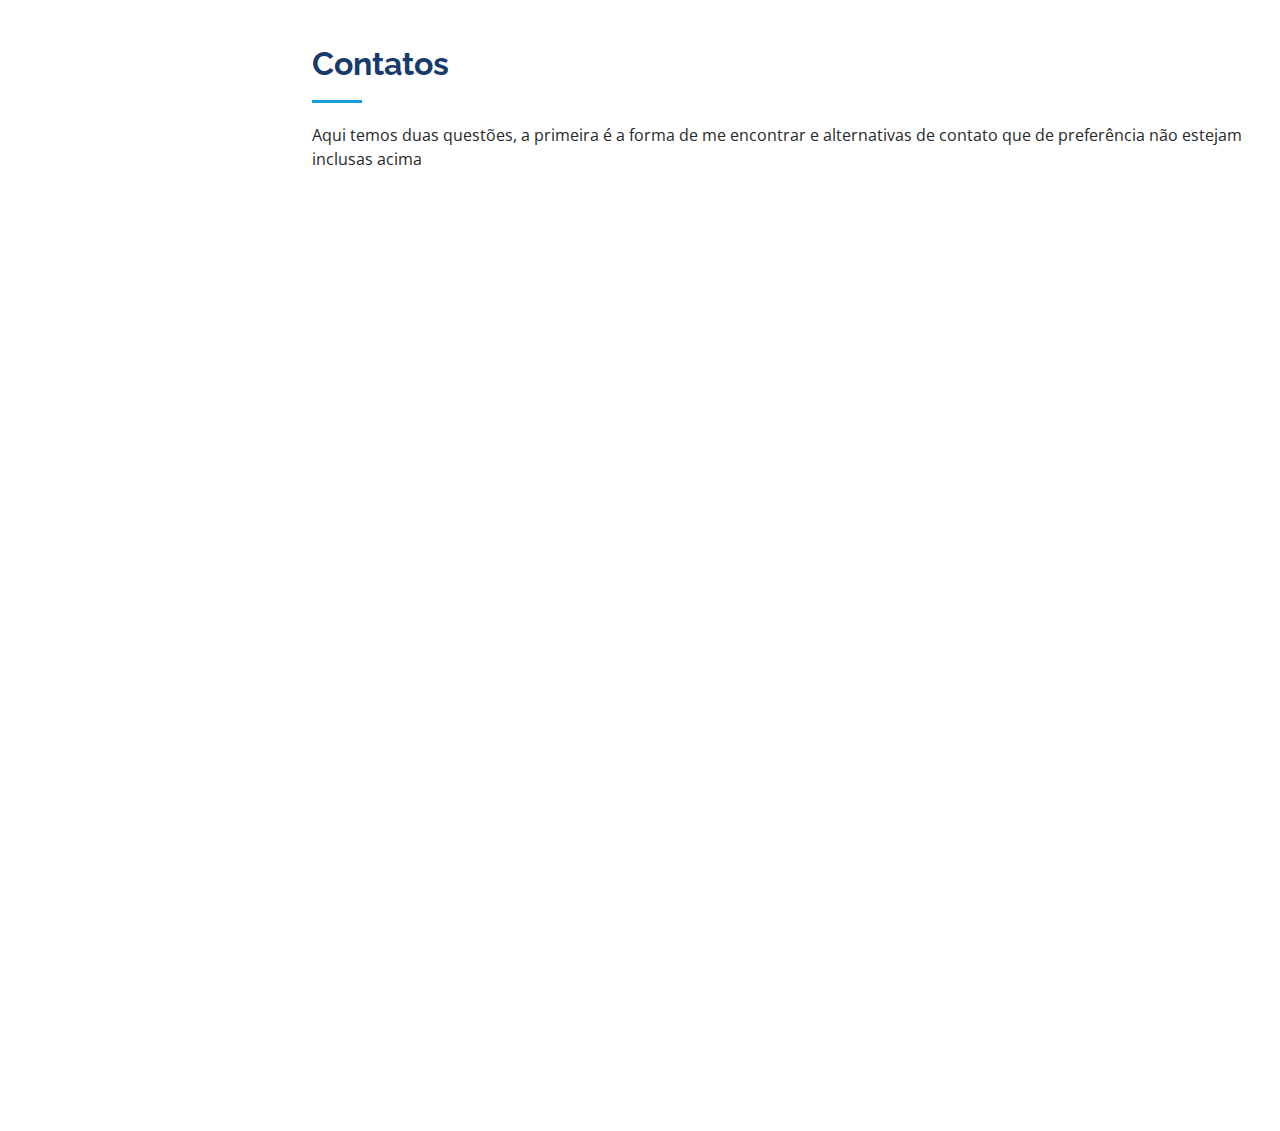
==== commit fca326ac: "Update index.html" ====
--- a/index.html
+++ b/index.html
@@ -609,7 +609,7 @@
                 <p>+55 61 99541 8162</p>
               </div>
 
-              <iframe src="https://www.google.com.br/maps/@-15.7842063,-47.9133544,3a,75y,90t/data=!3m8!1e2!3m6!1sAF1QipNmPUWWyTHzLQr4f3vXVcXYgLfAMq01CDSMpj48!2e10!3e12!6shttps:%2F%2Flh5.googleusercontent.com%2Fp%2FAF1QipNmPUWWyTHzLQr4f3vXVcXYgLfAMq01CDSMpj48%3Dw203-h152-k-no!7i1000!8i749" frameborder="0" style="border:0; width: 100%; height: 290px;" allowfullscreen></iframe>
+            <iframe src="https://www.google.com/maps/embed?pb=!1m10!1m8!1m3!1d61435.41778960984!2d-47.8829416!3d-15.7662824!3m2!1i1024!2i768!4f13.1!5e0!3m2!1spt-BR!2sbr!4v1654174655714!5m2!1spt-BR!2sbr" width="600" height="450" style="border:0;" allowfullscreen="" loading="lazy" referrerpolicy="no-referrer-when-downgrade"></iframe> 
             </div>
 
           </div>
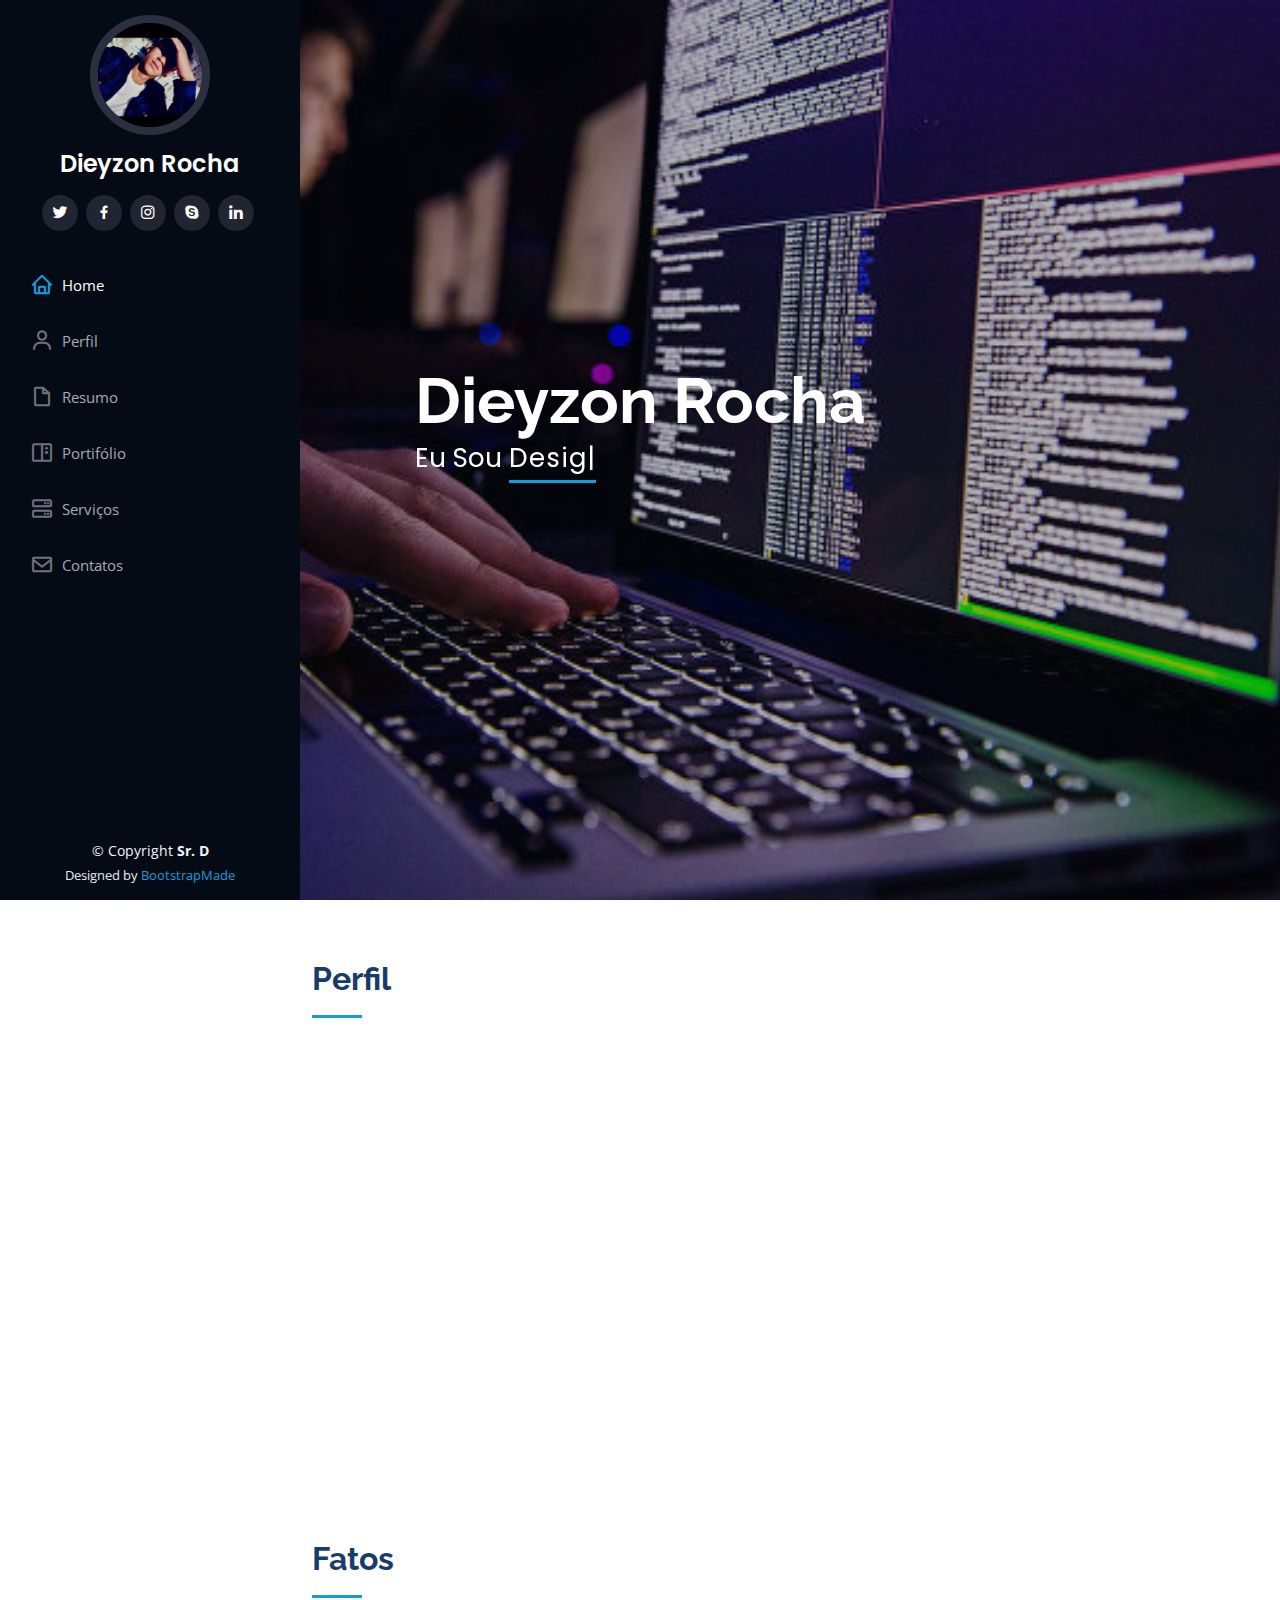
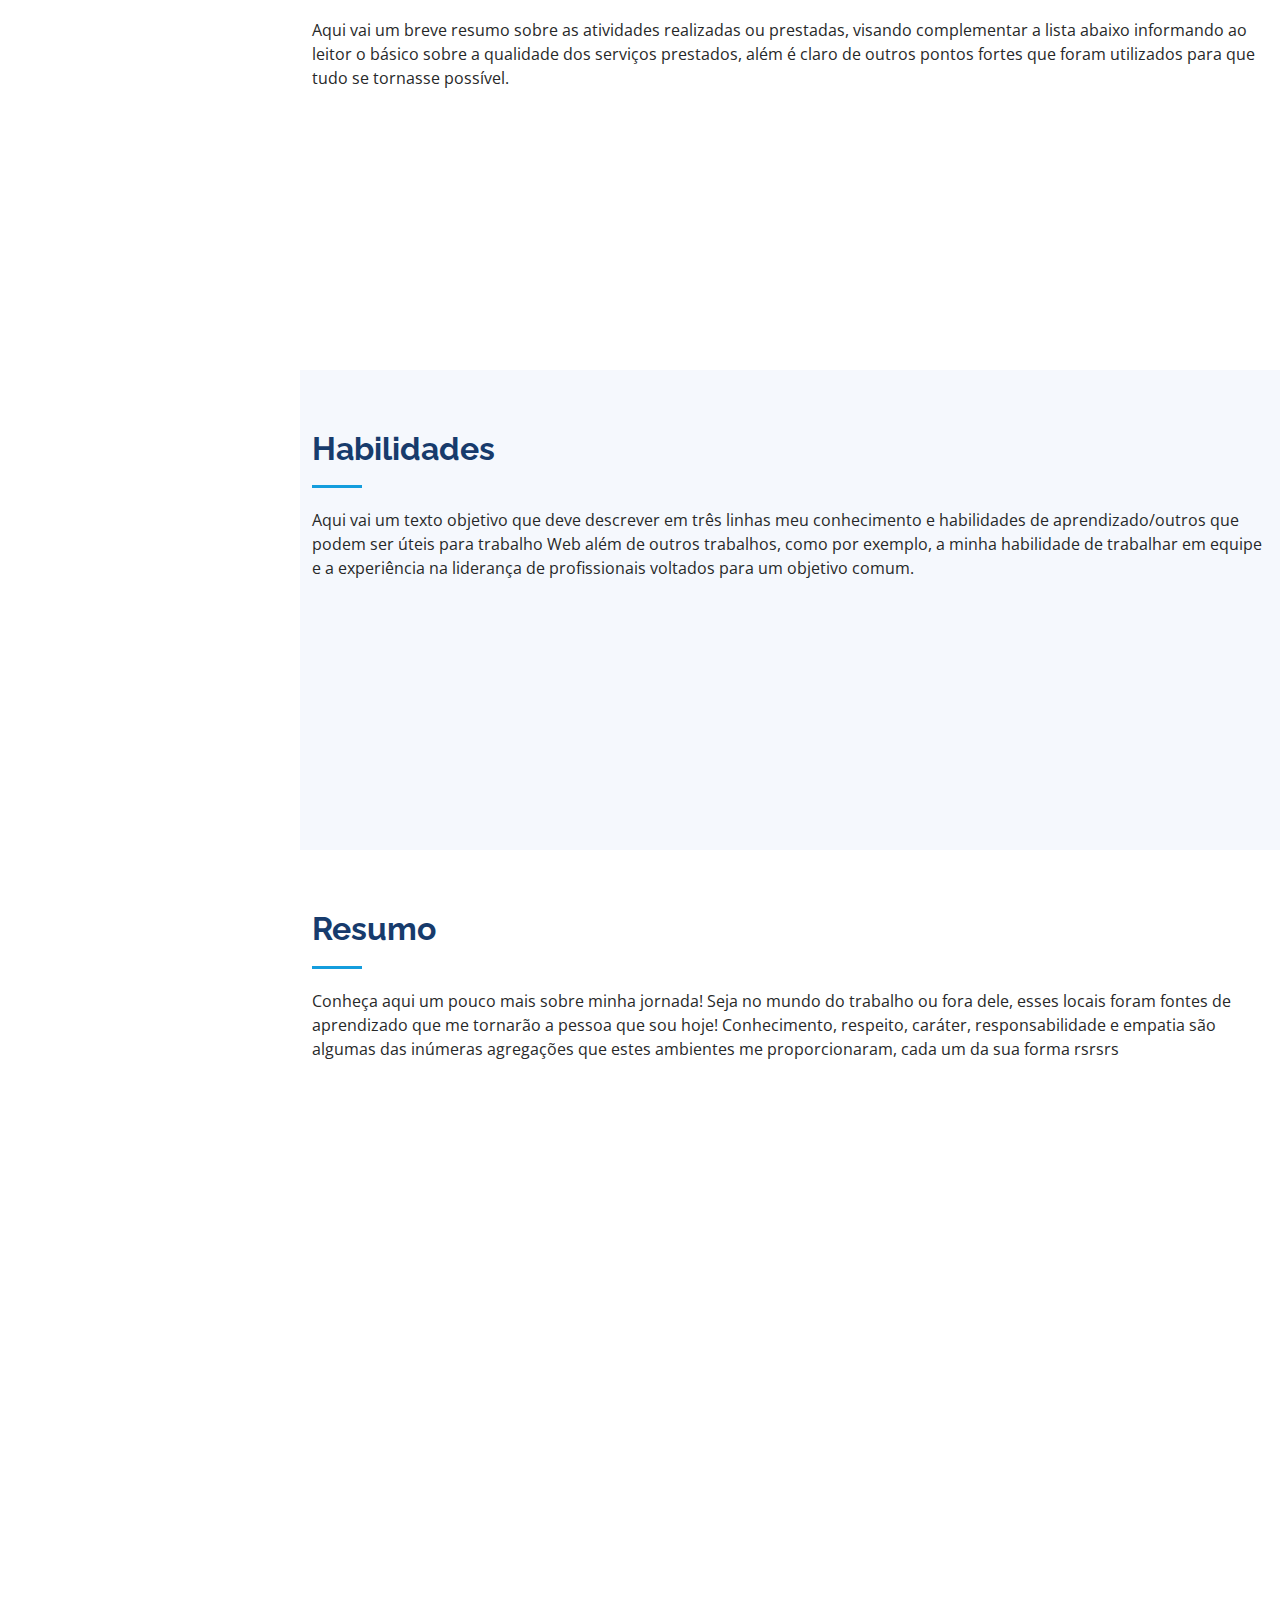
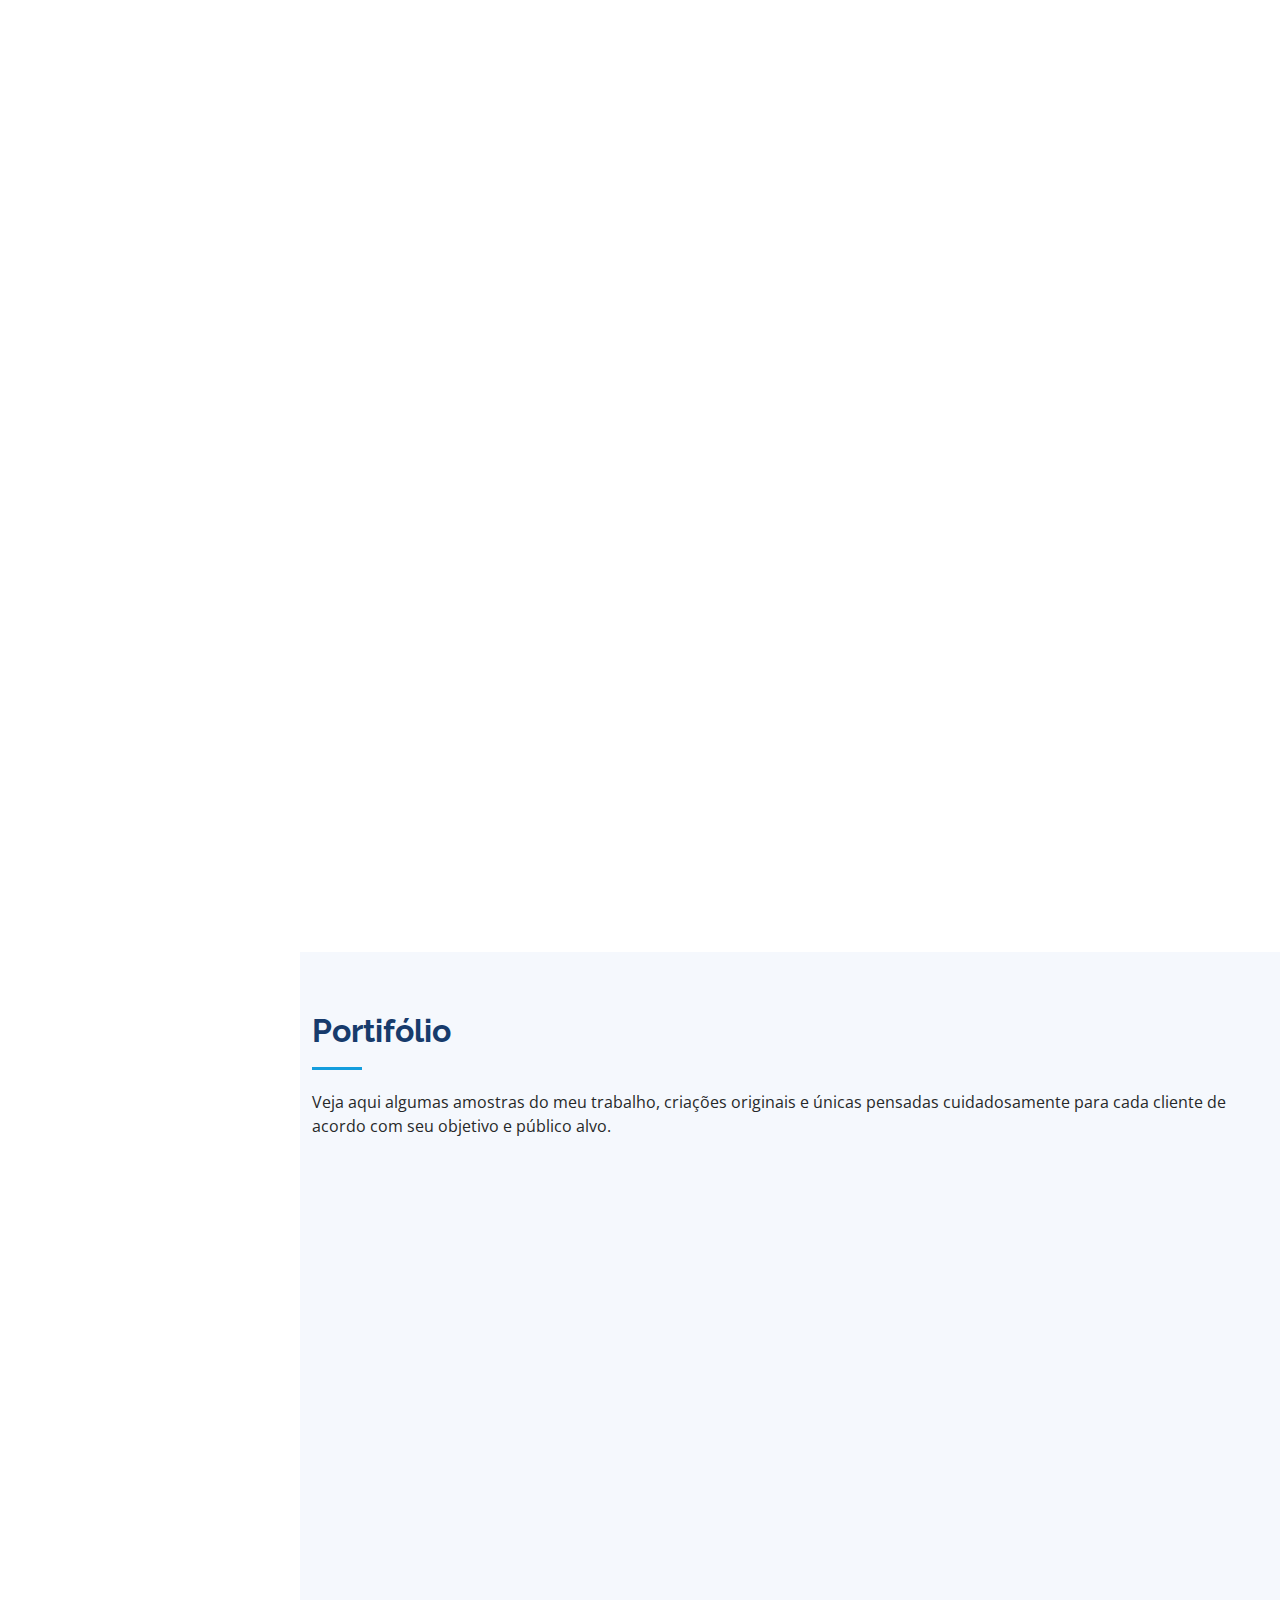
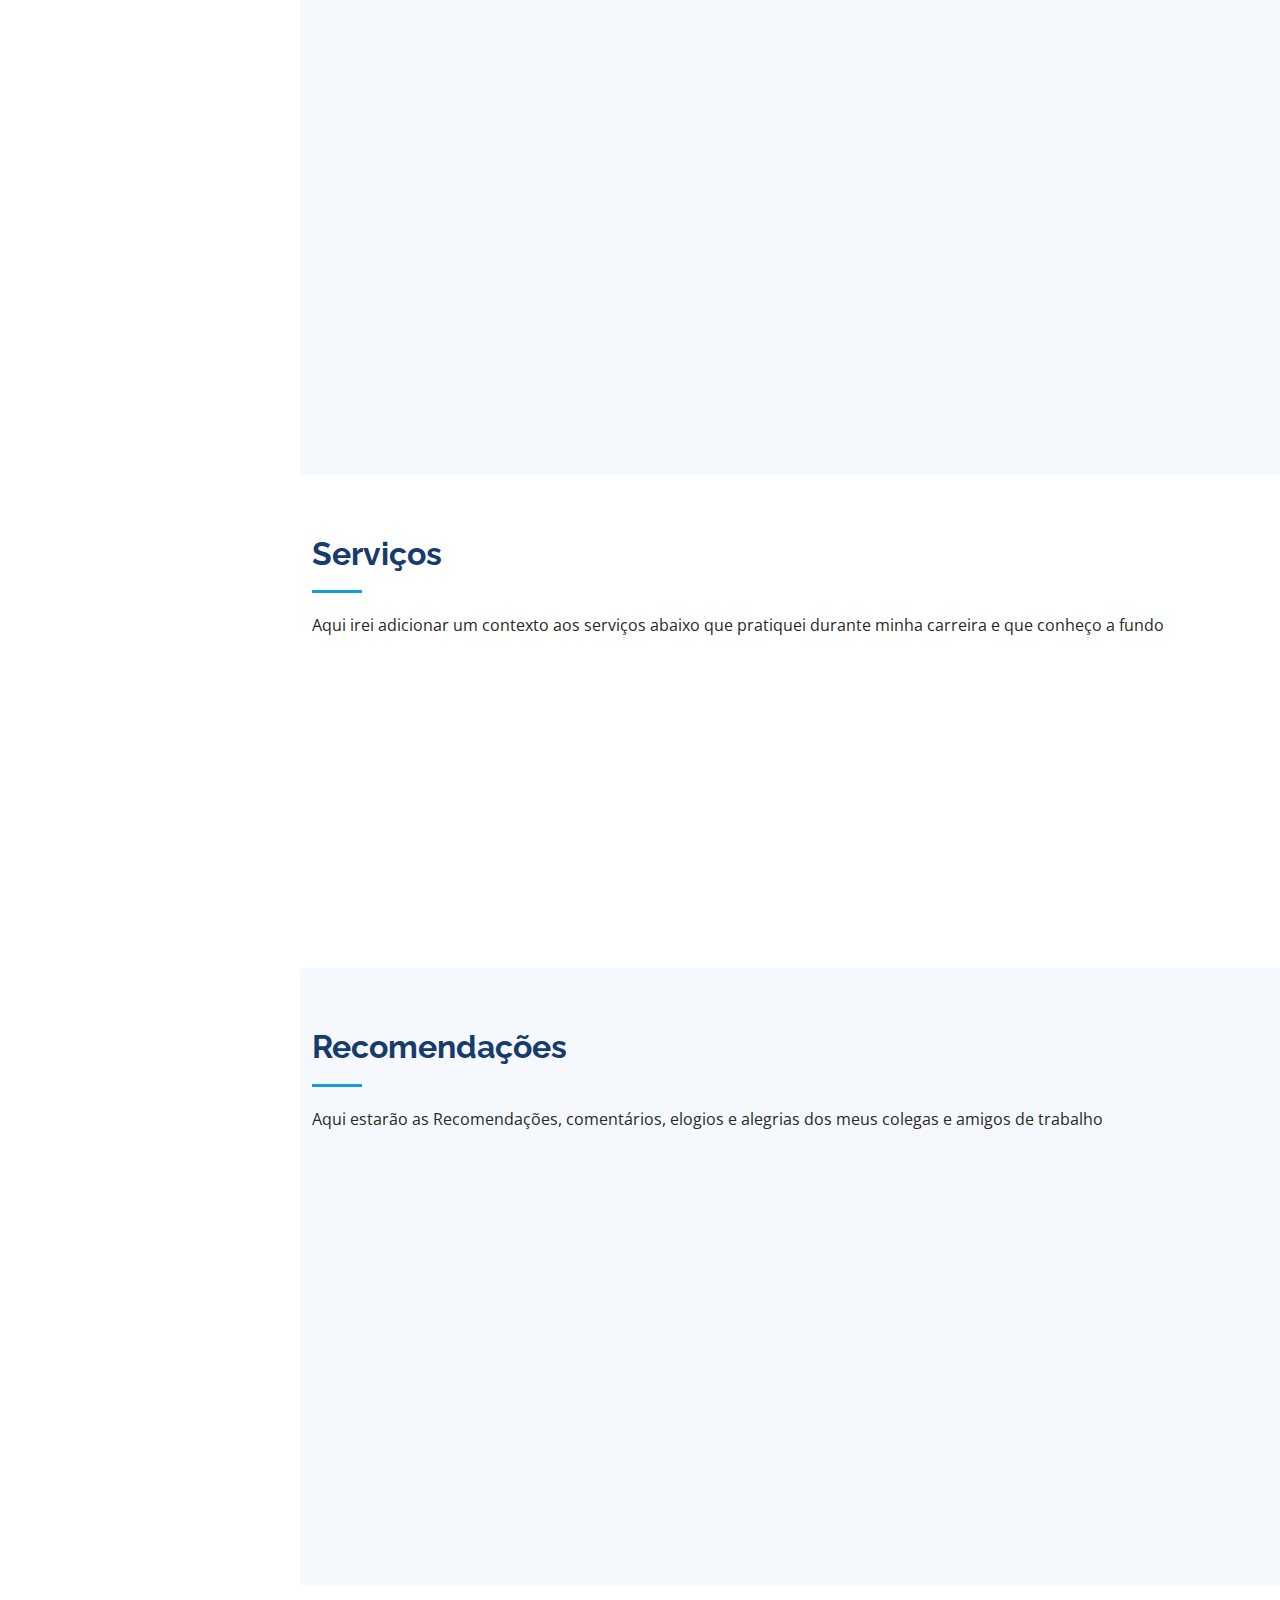
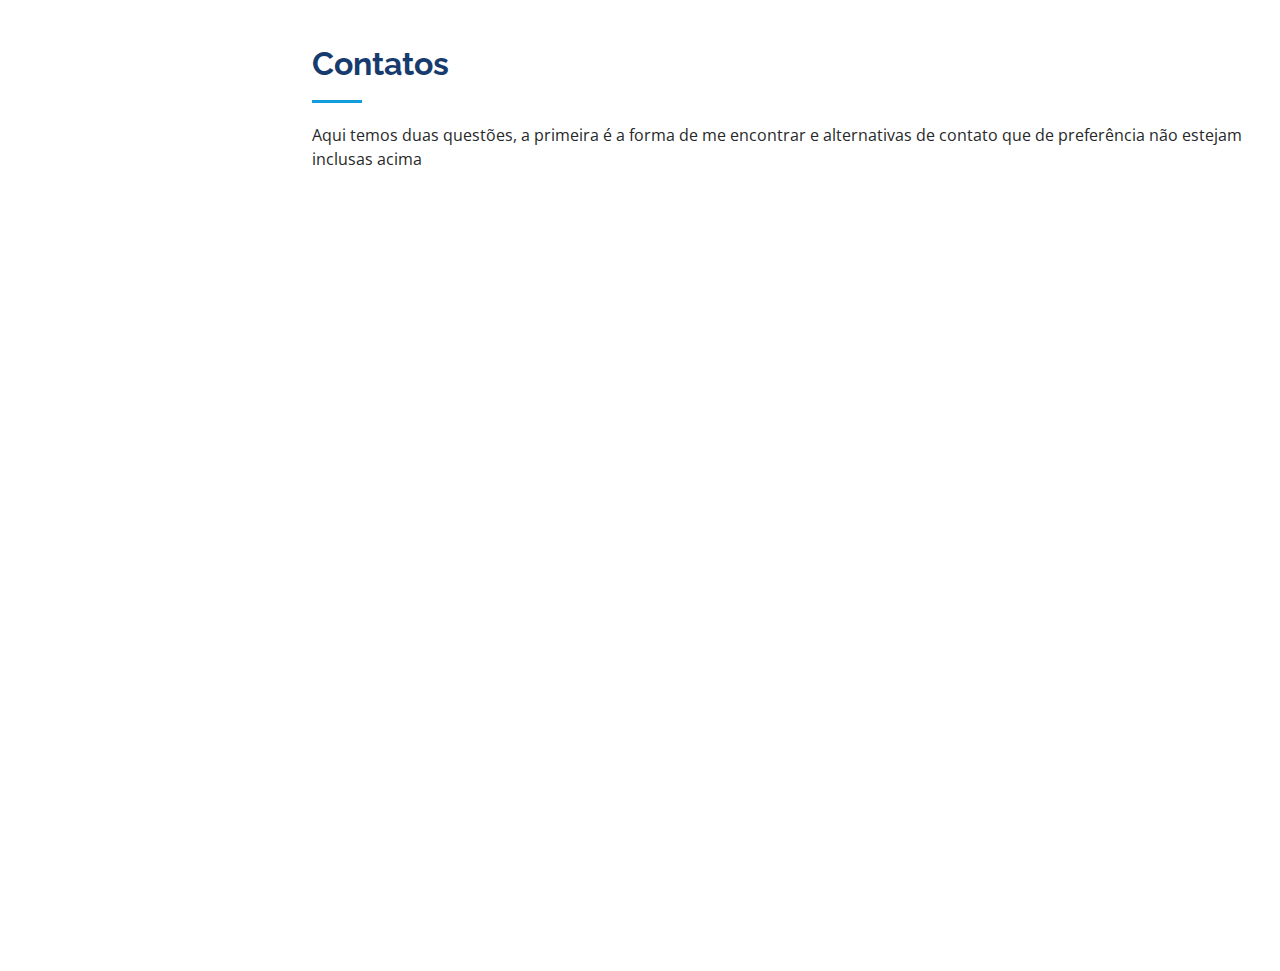
==== commit 2c4be378: "Update index.html" ====
--- a/index.html
+++ b/index.html
@@ -609,7 +609,7 @@
                 <p>+55 61 99541 8162</p>
               </div>
 
-            <iframe src="https://www.google.com/maps/embed?pb=!1m10!1m8!1m3!1d61435.41778960984!2d-47.8829416!3d-15.7662824!3m2!1i1024!2i768!4f13.1!5e0!3m2!1spt-BR!2sbr!4v1654174655714!5m2!1spt-BR!2sbr" width="600" height="450" style="border:0;" allowfullscreen="" loading="lazy" referrerpolicy="no-referrer-when-downgrade"></iframe> 
+            <iframe src="https://www.google.com/maps/embed?pb=!1m10!1m8!1m3!1d61435.41778960984!2d-47.8829416!3d-15.7662824!3m2!1i1024!2i768!4f13.1!5e0!3m2!1spt-BR!2sbr!4v1654174655714!5m2!1spt-BR!2sbr" frameborder="0" style="border:0; width: 100%; height: 290px;" allowfullscreen></iframe> 
             </div>
 
           </div>
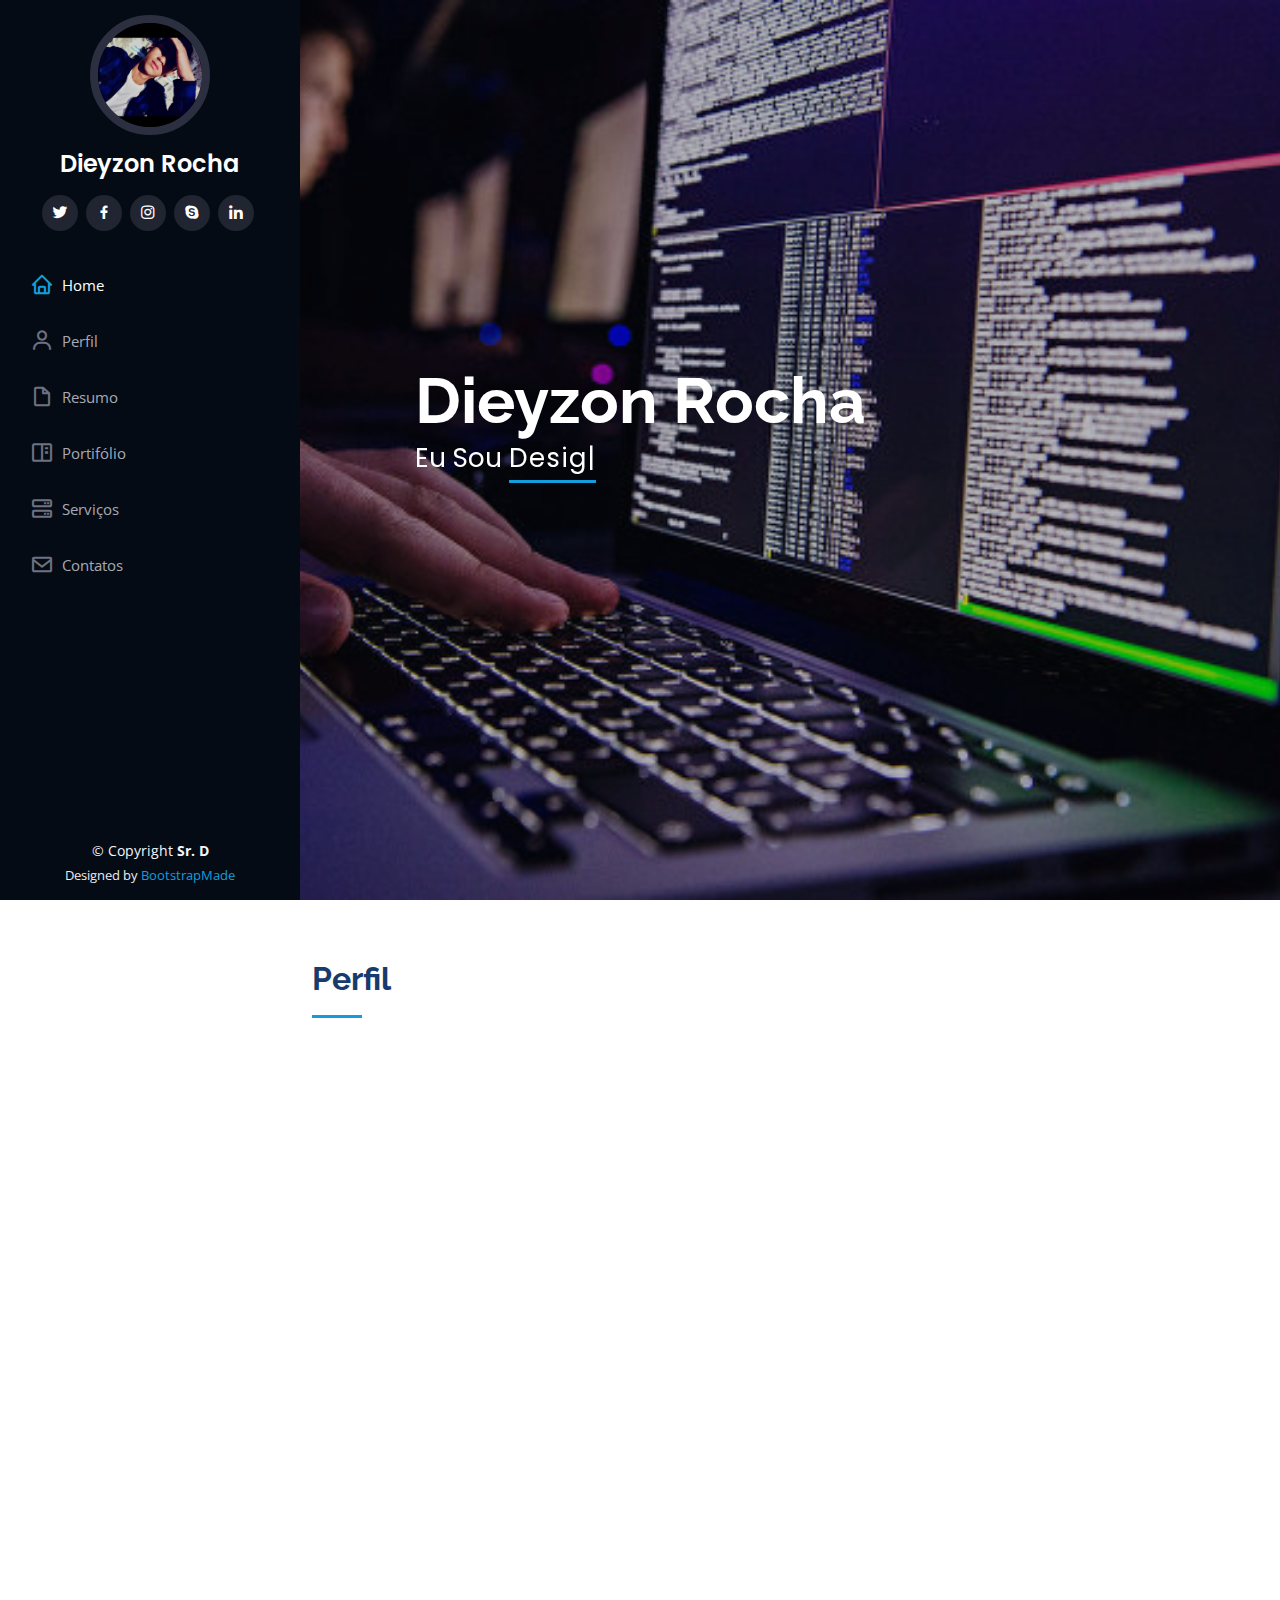
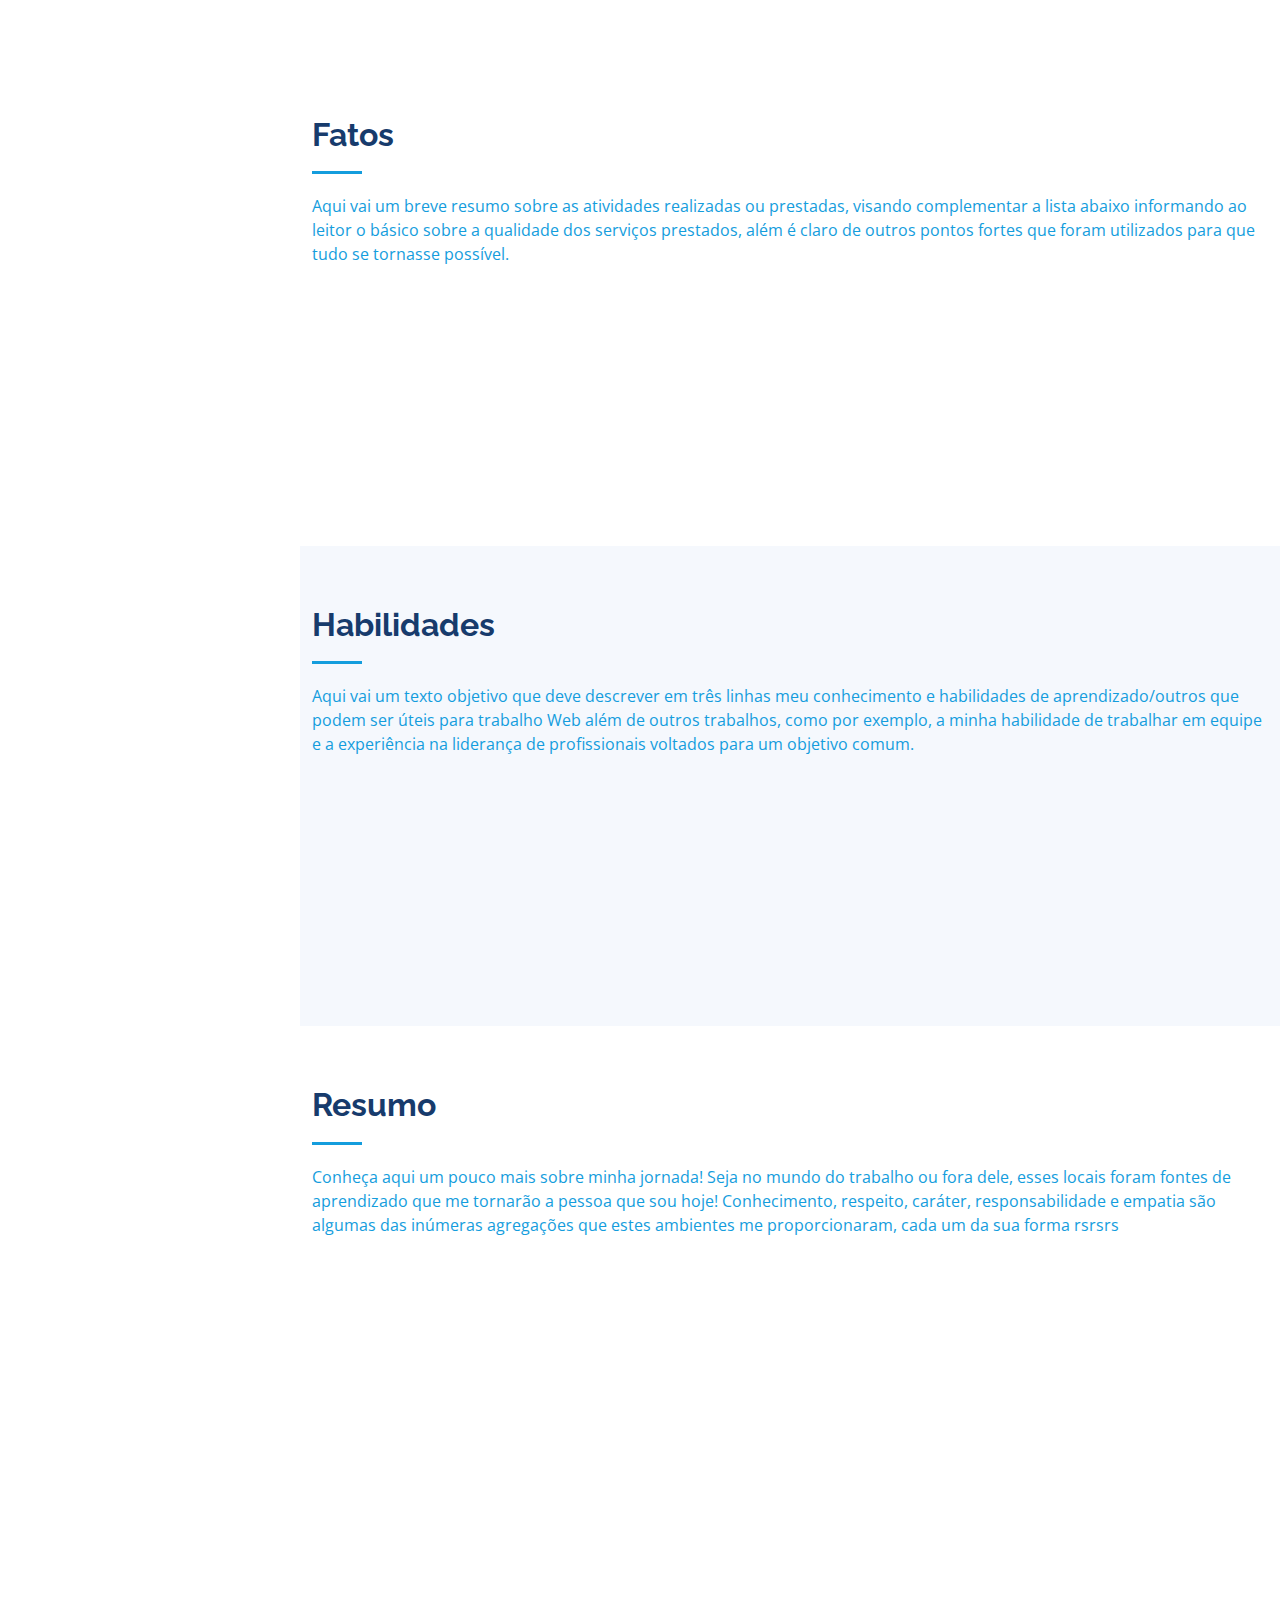
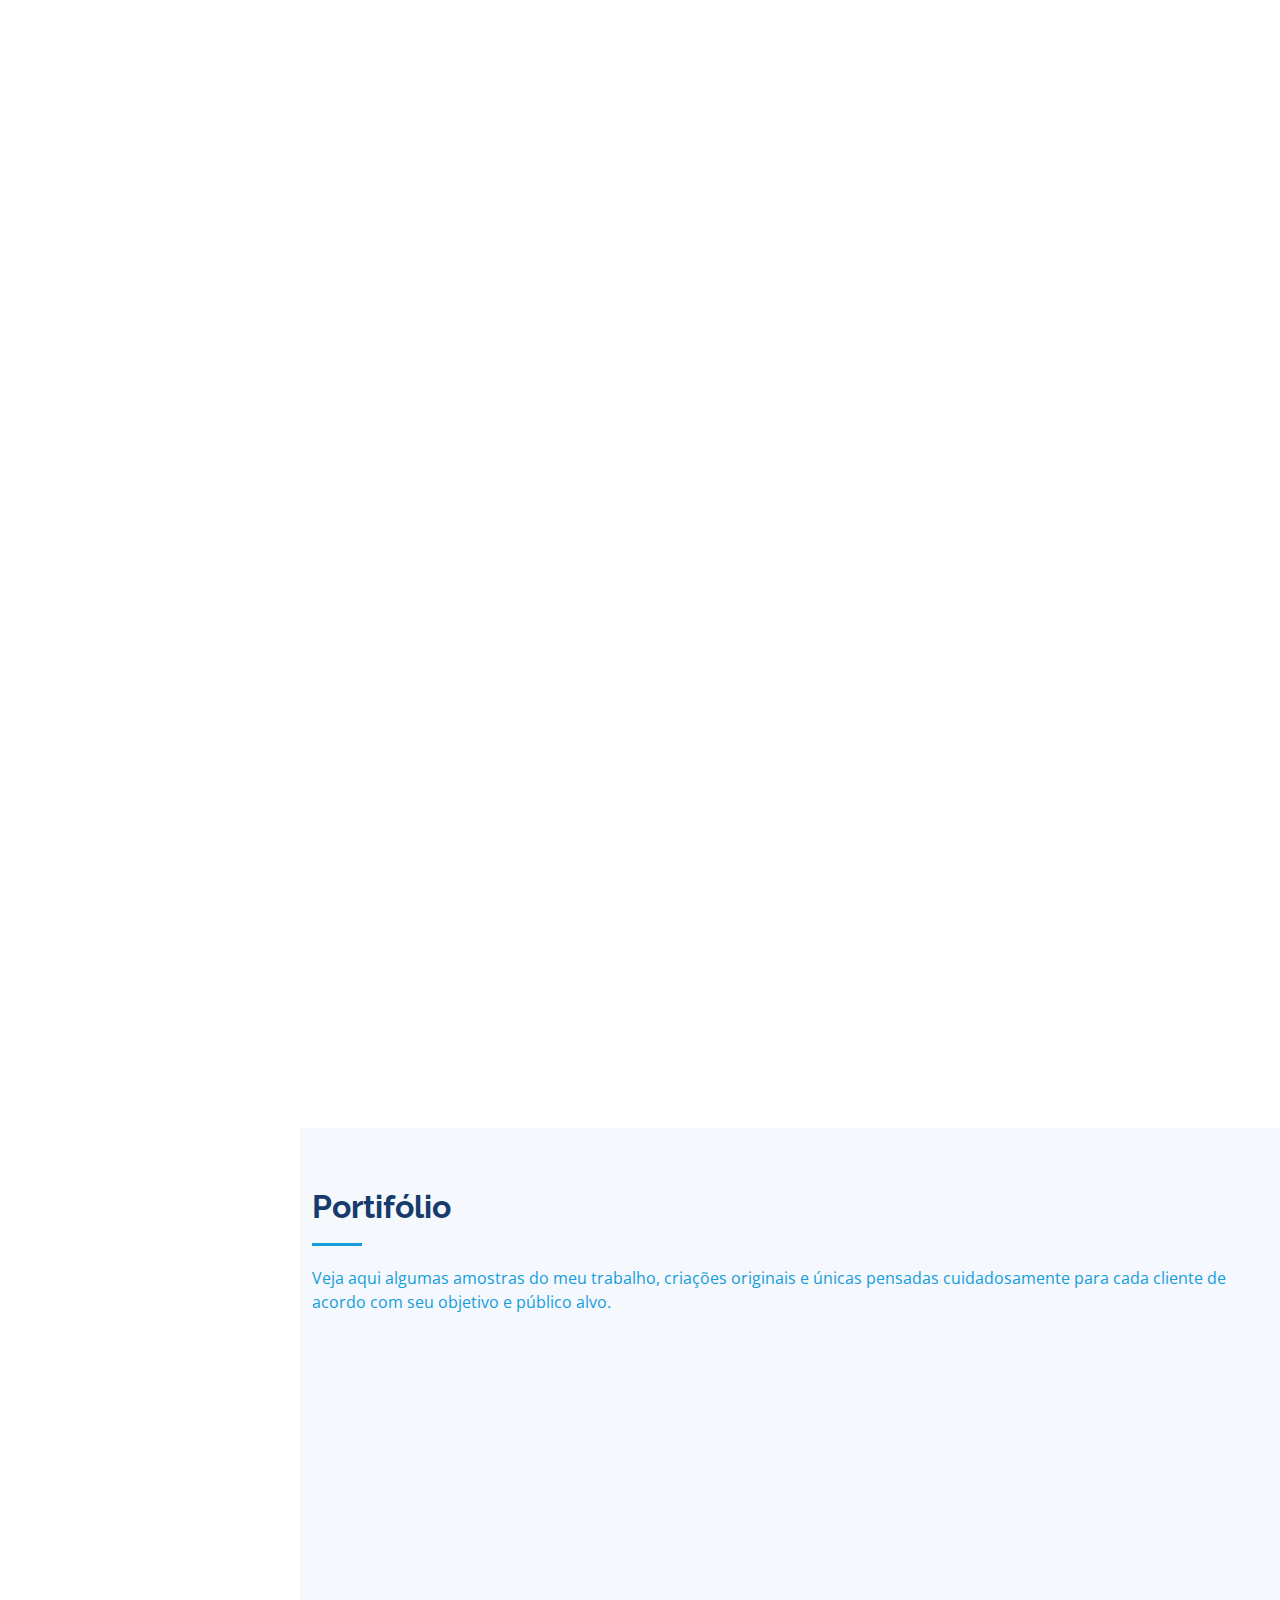
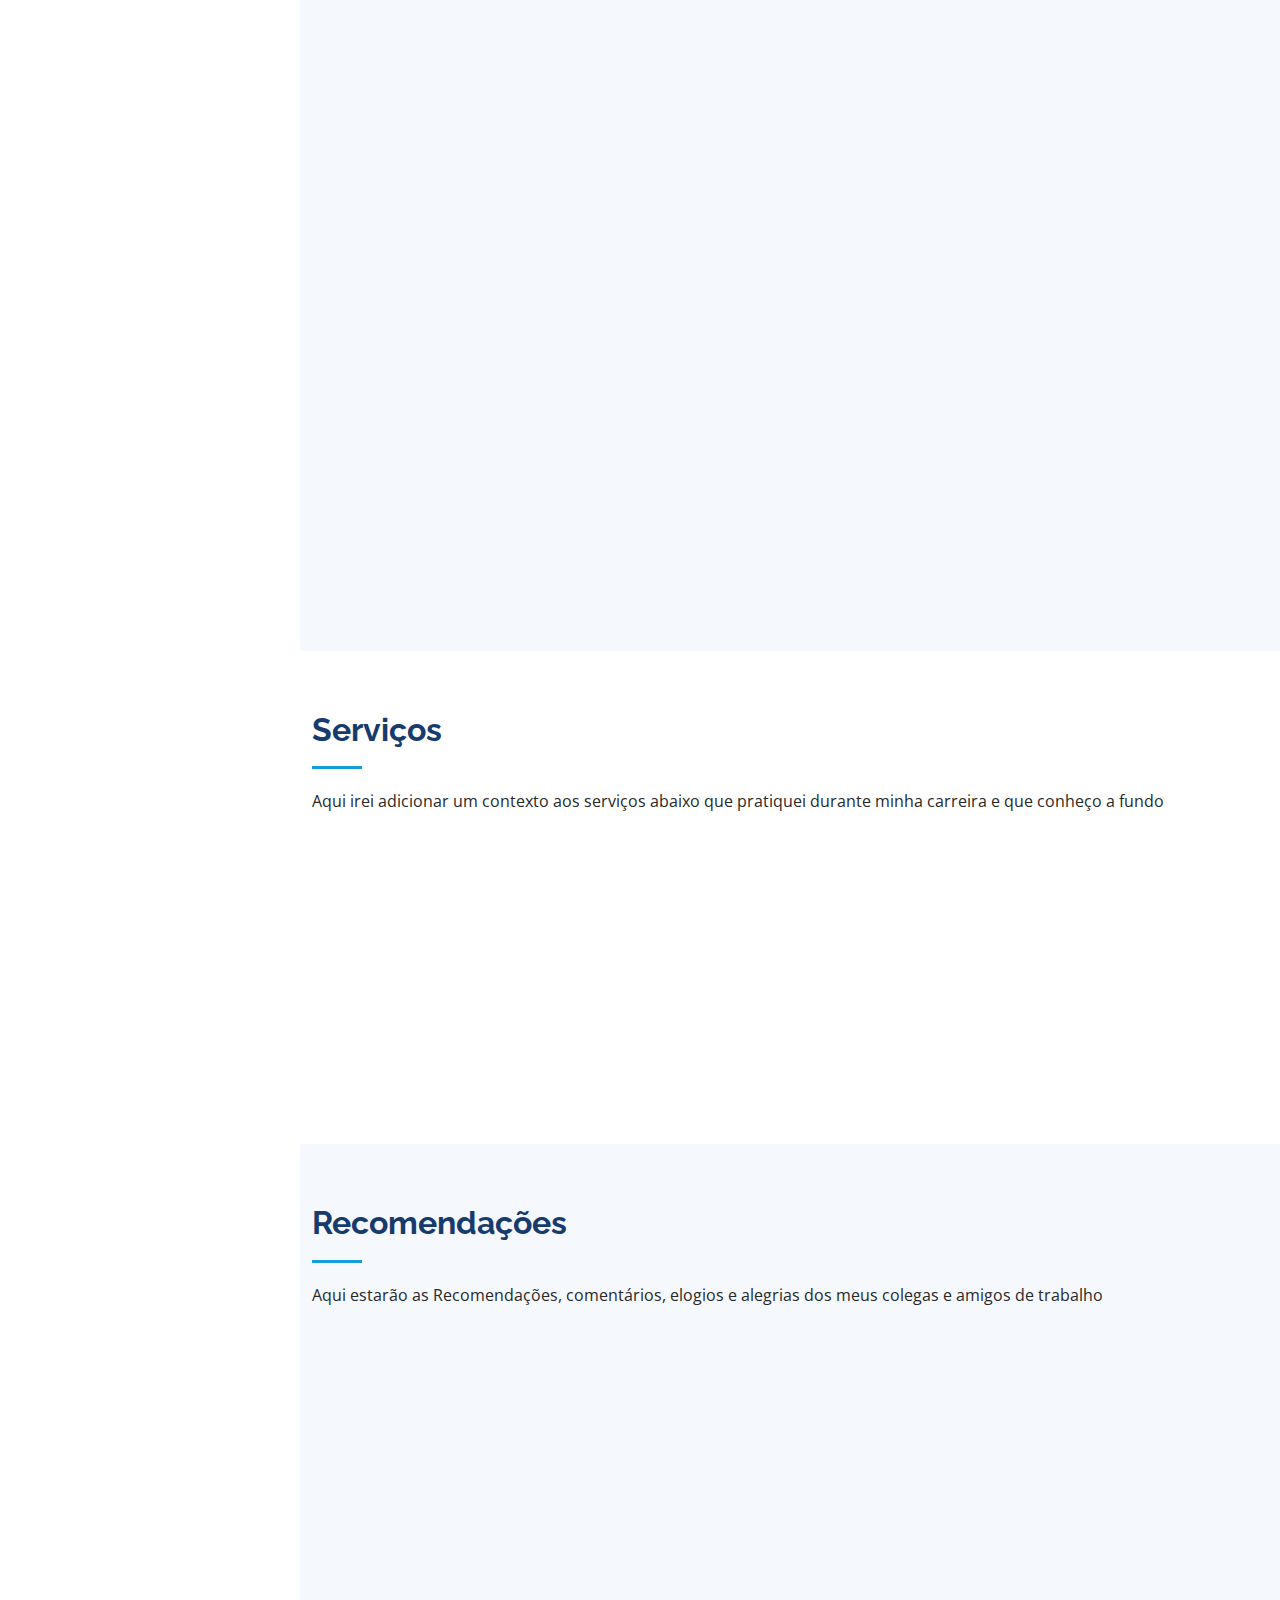
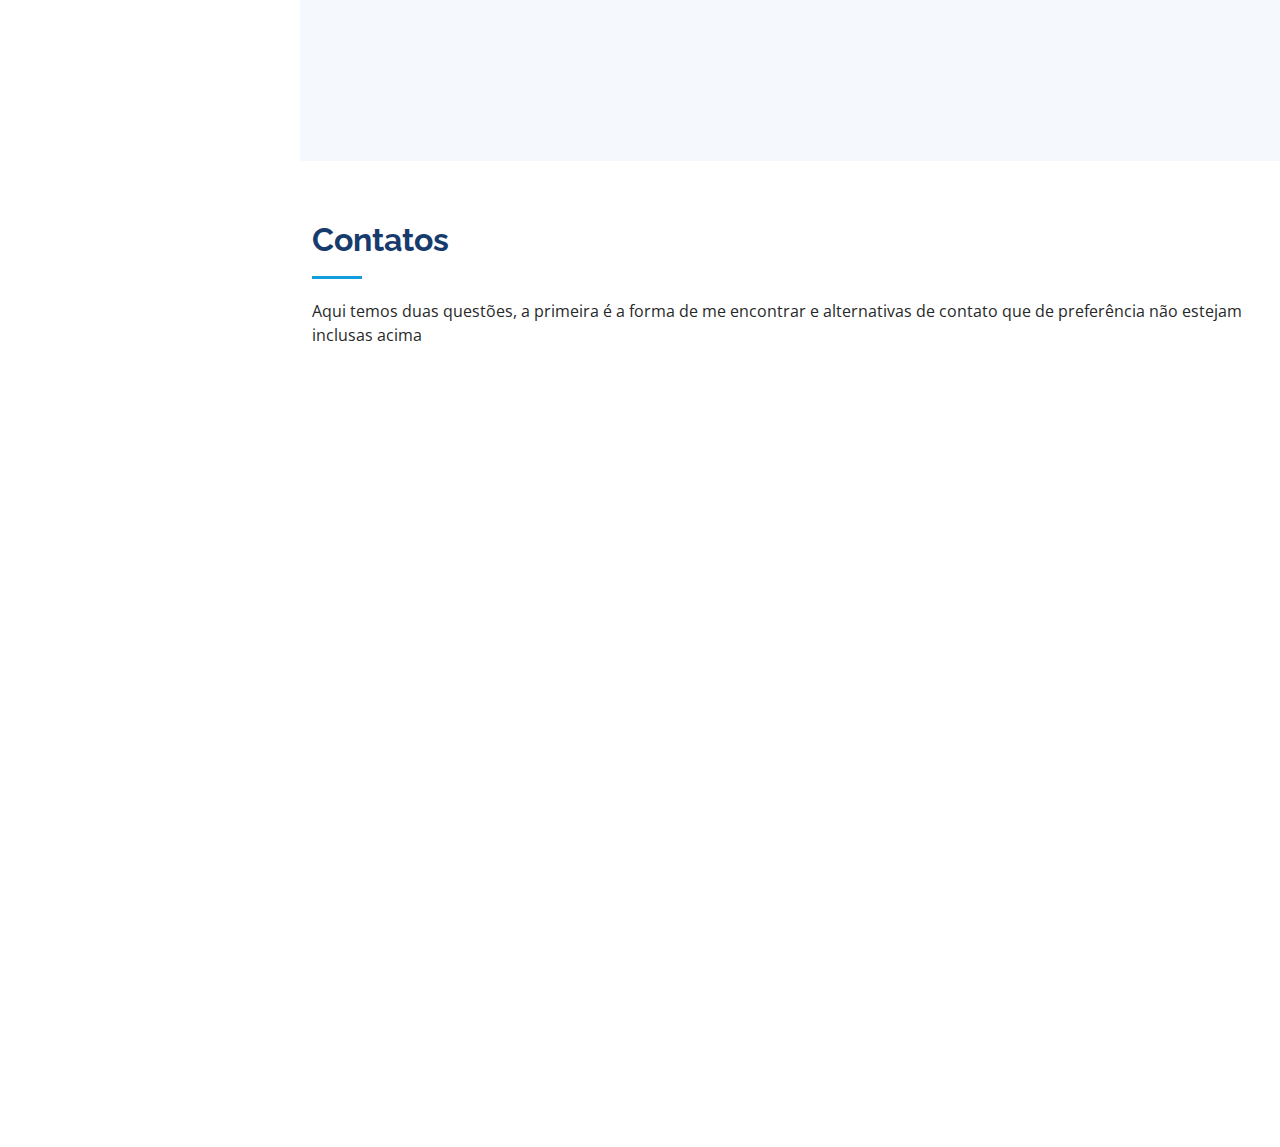
==== commit 629a16a7: "Update index.html" ====
--- a/index.html
+++ b/index.html
@@ -26,13 +26,6 @@
 
   <!-- Template Main CSS File -->
   <link href="assets/css/style.css" rel="stylesheet">
-
-  <!-- =======================================================
-  * Template Name: iPortfolio - v3.7.0
-  * Template URL: https://bootstrapmade.com/iportfolio-bootstrap-portfolio-websites-template/
-  * Author: BootstrapMade.com
-  * License: https://bootstrapmade.com/license/
-  ======================================================== -->
 </head>
 
 <body>
@@ -101,7 +94,7 @@
               <div class="col-lg-6">
                 <ul>
                   <li><i class="bi bi-chevron-right"></i> <strong>Aniversário:</strong> <span>11 Jul 2000</span></li>
-                  <li><i class="bi bi-chevron-right"></i> <strong>Website:</strong> <span>https://dieyzonrocha.github.io/DieyzonRocha/</span></li>
+                  <li><i class="bi bi-chevron-right"></i> <strong>Website:</strong> <span><a href="https://dieyzonrocha.github.io/DieyzonRocha/" title="Sr. D"></span></li>
                   <li><i class="bi bi-chevron-right"></i> <strong>Telefone:</strong> <span>+55 61 99541 8162</span></li>
                   <li><i class="bi bi-chevron-right"></i> <strong>Cidade:</strong> <span>Brasilia-DF, BRA</span></li>
                 </ul>
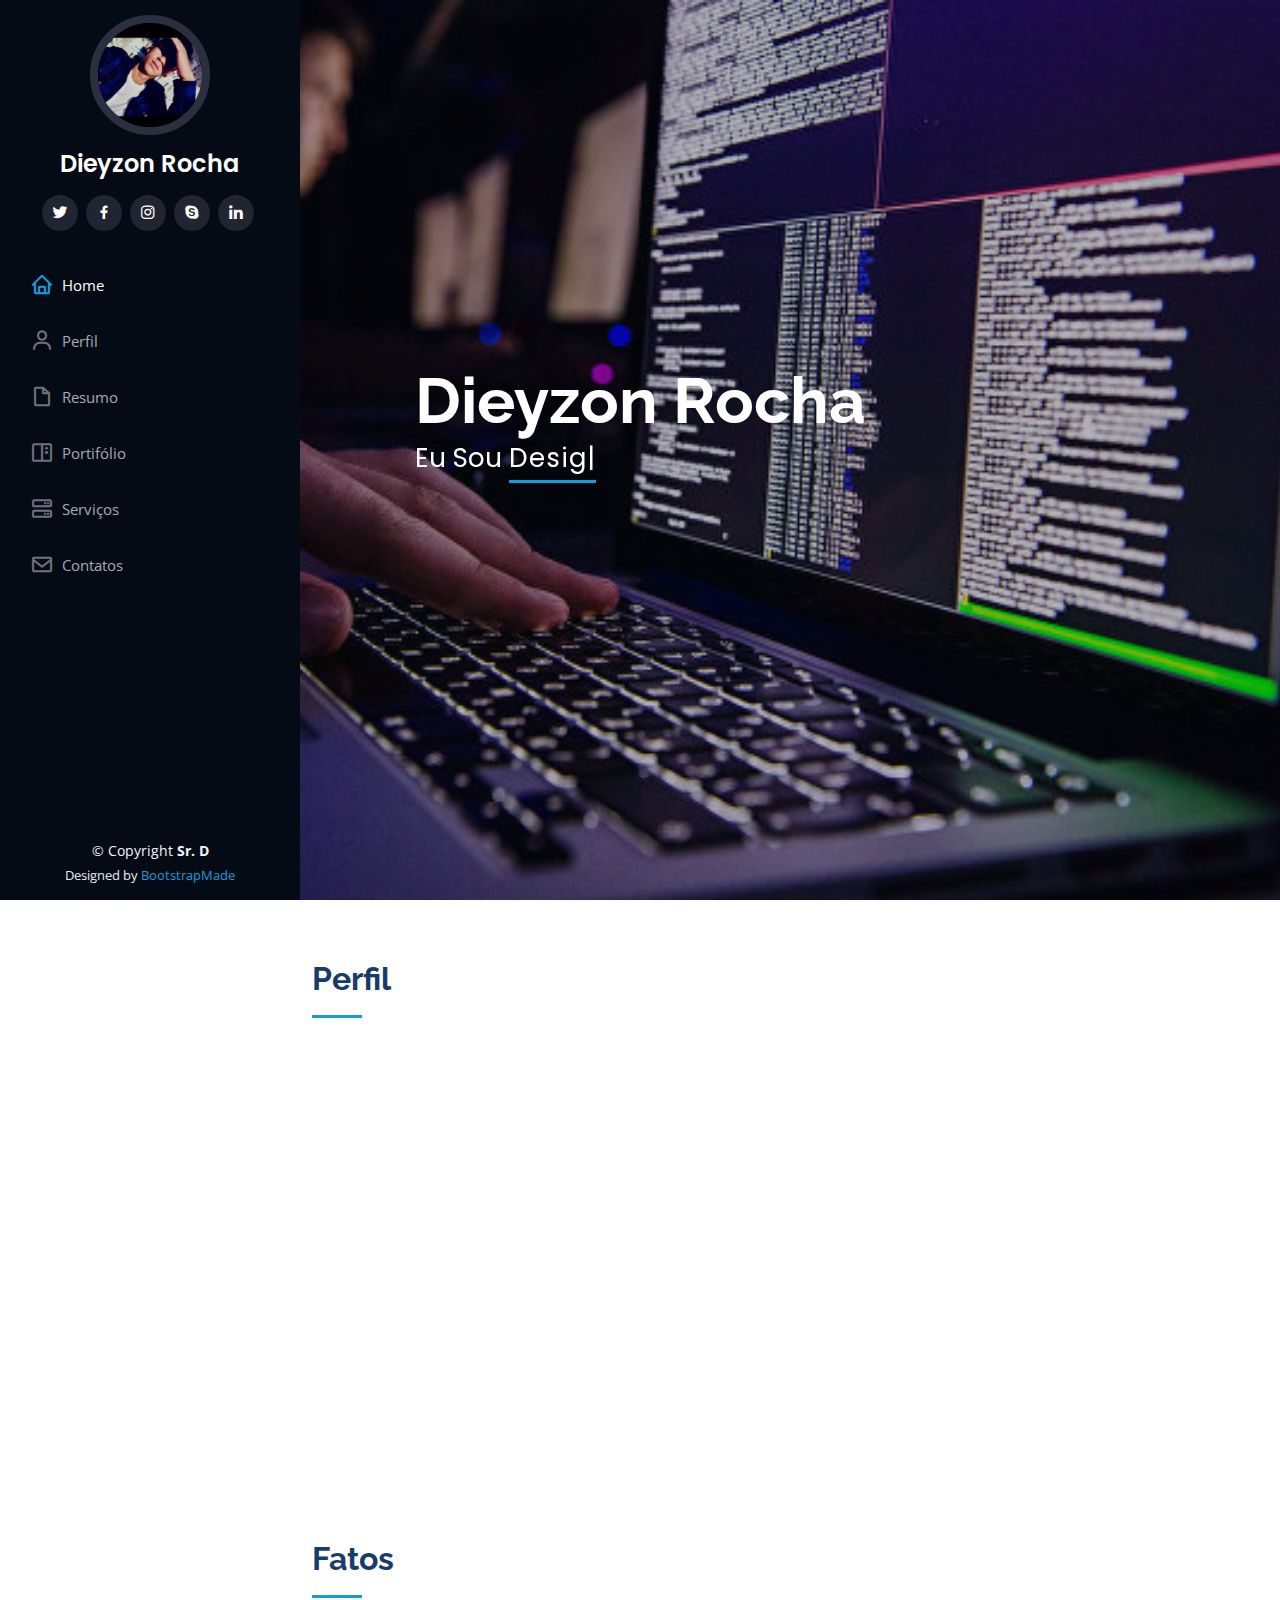
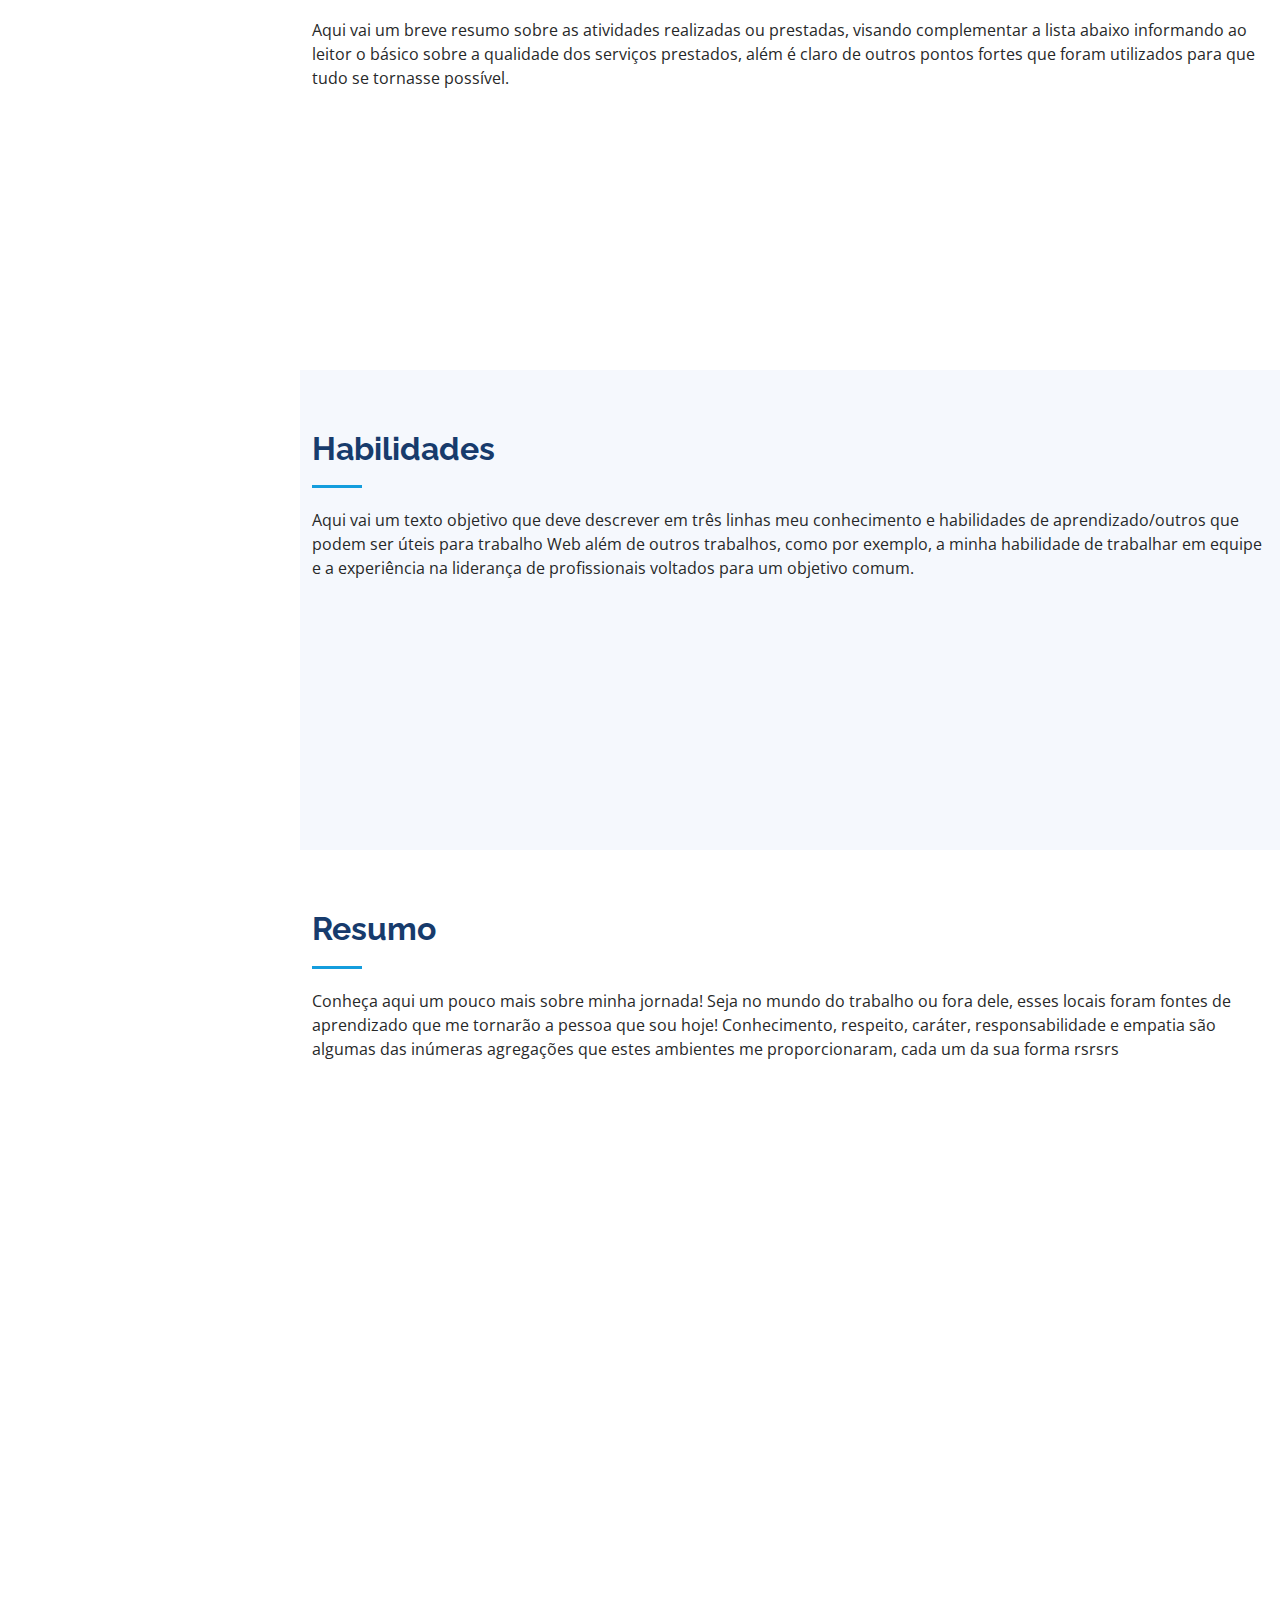
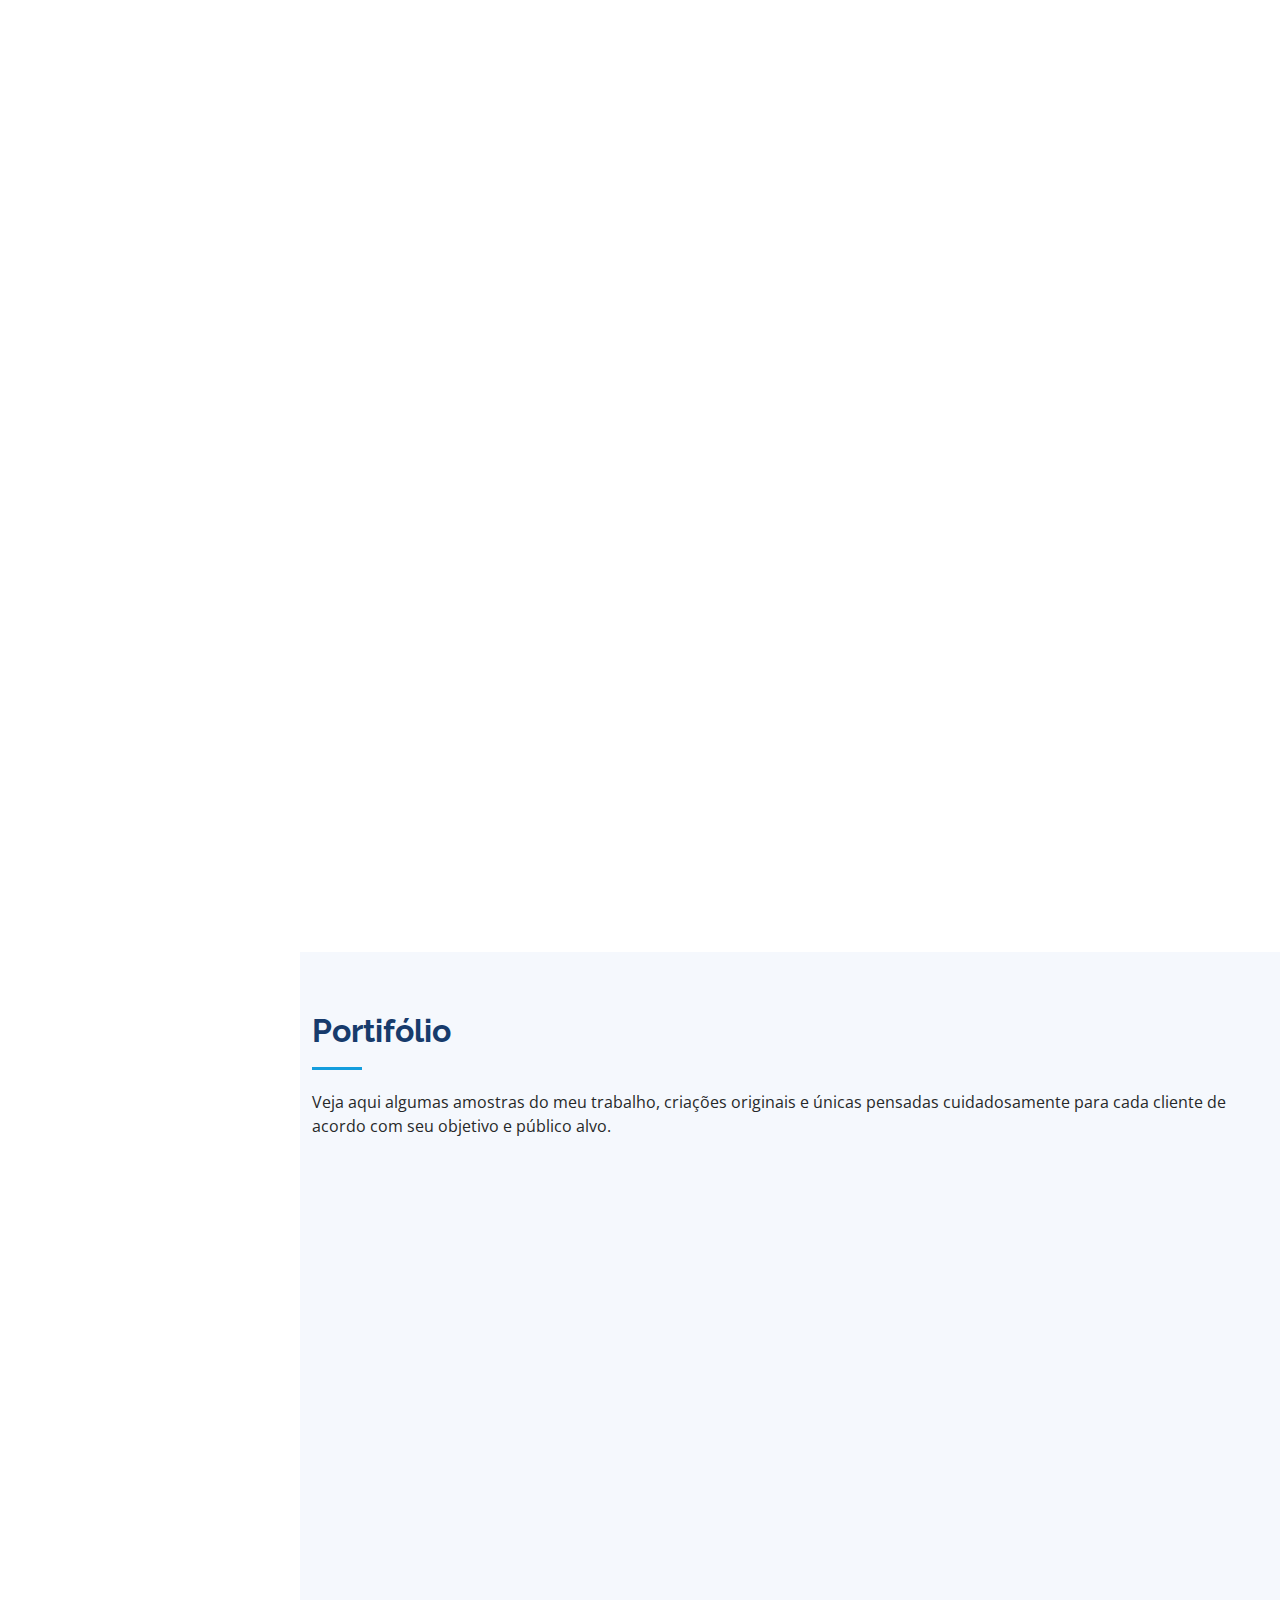
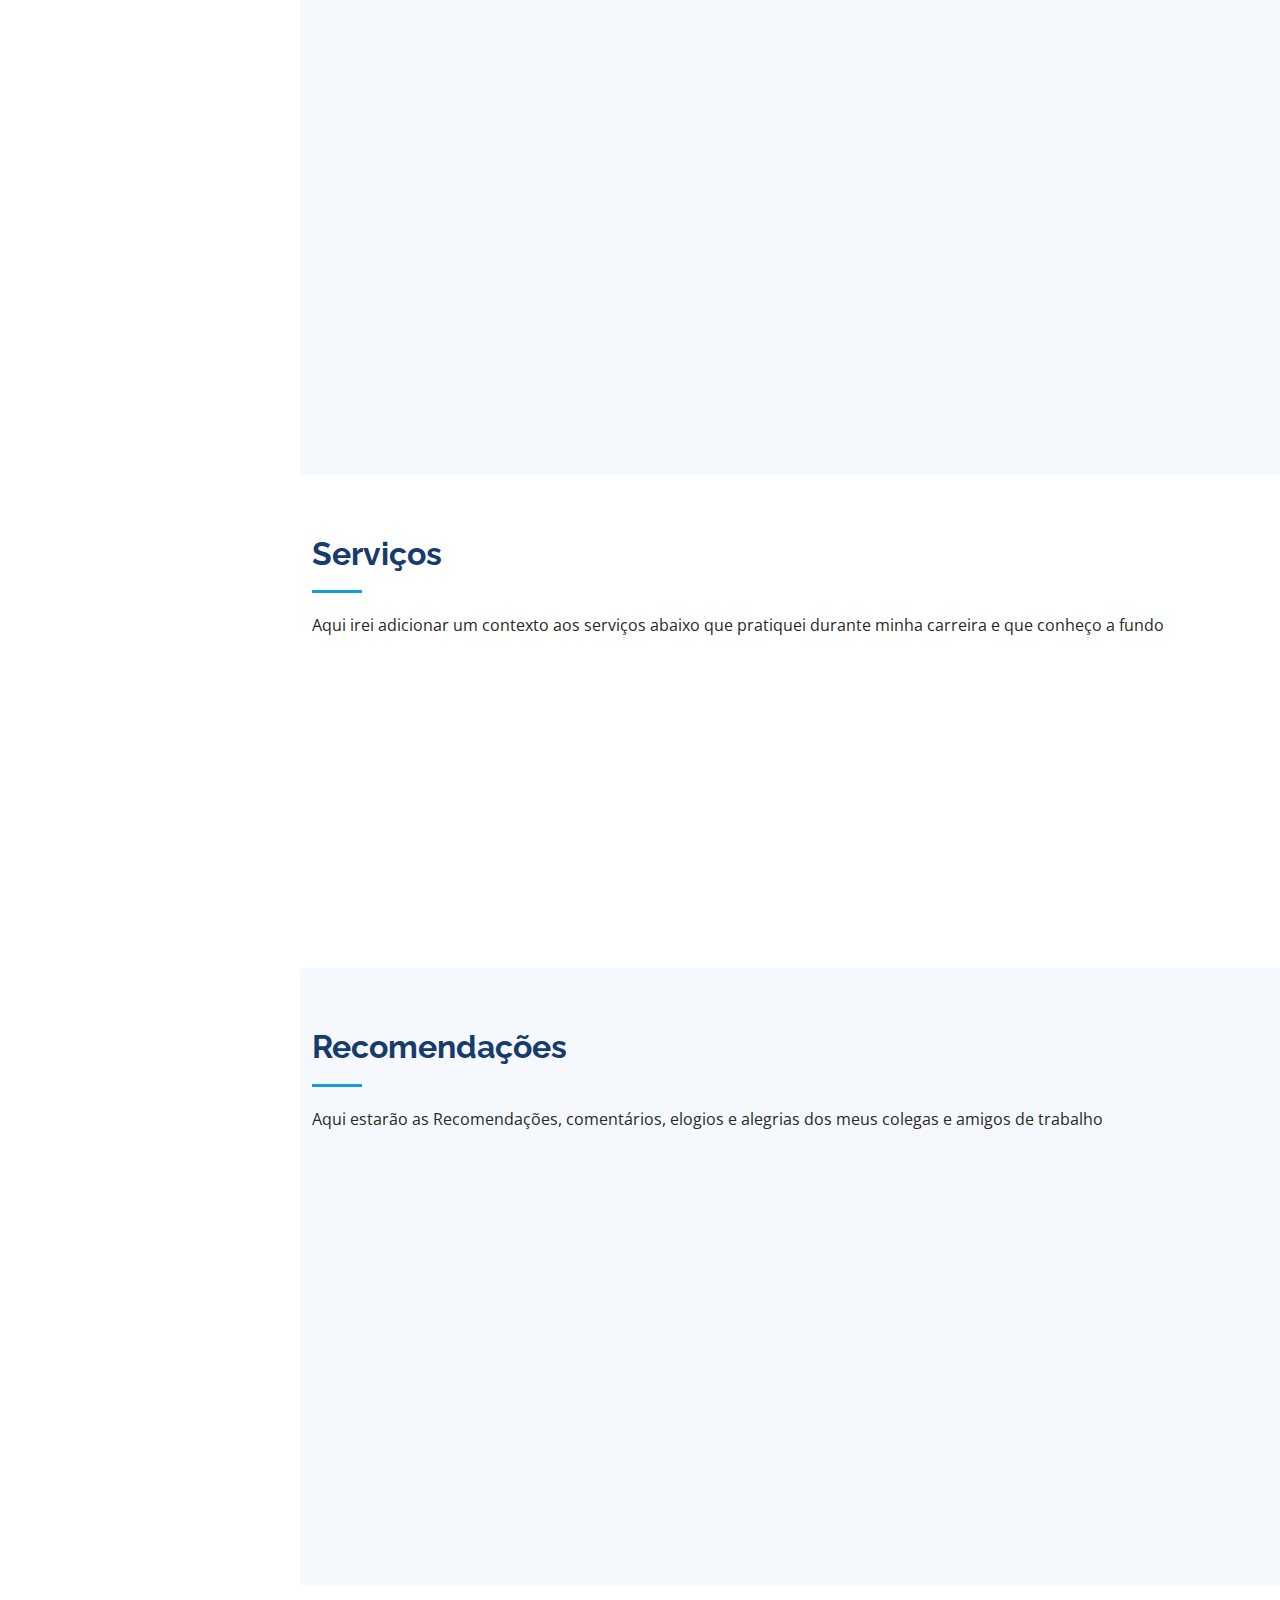
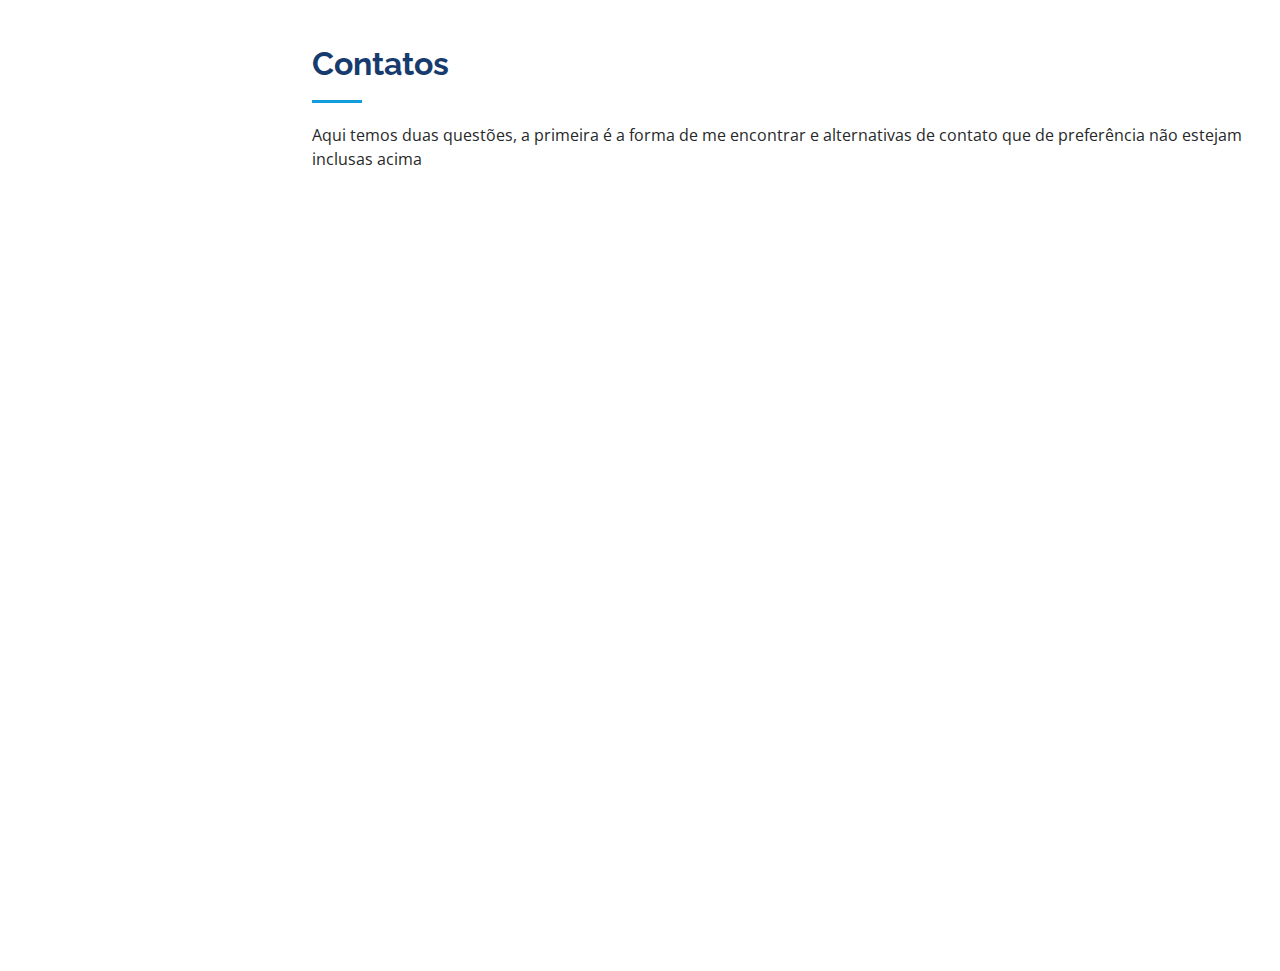
==== commit 661a0f88: "Alteração Link Email" ====
--- a/index.html
+++ b/index.html
@@ -94,8 +94,8 @@
               <div class="col-lg-6">
                 <ul>
                   <li><i class="bi bi-chevron-right"></i> <strong>Aniversário:</strong> <span>11 Jul 2000</span></li>
-                  <li><i class="bi bi-chevron-right"></i> <strong>Website:</strong> <span><a href="https://dieyzonrocha.github.io/DieyzonRocha/" title="Sr. D"></span></li>
-                  <li><i class="bi bi-chevron-right"></i> <strong>Telefone:</strong> <span>+55 61 99541 8162</span></li>
+                  <li><i class="bi bi-chevron-right"></i> <strong>Website:</strong> <span><a href="https://dieyzonrocha.github.io/DieyzonRocha/"></a></span></li>
+                  <li><i class="bi bi-chevron-right"></i> <strong>Telefone:</strong> <span>+55 61 9 9551 0618</span></li>
                   <li><i class="bi bi-chevron-right"></i> <strong>Cidade:</strong> <span>Brasilia-DF, BRA</span></li>
                 </ul>
               </div>
